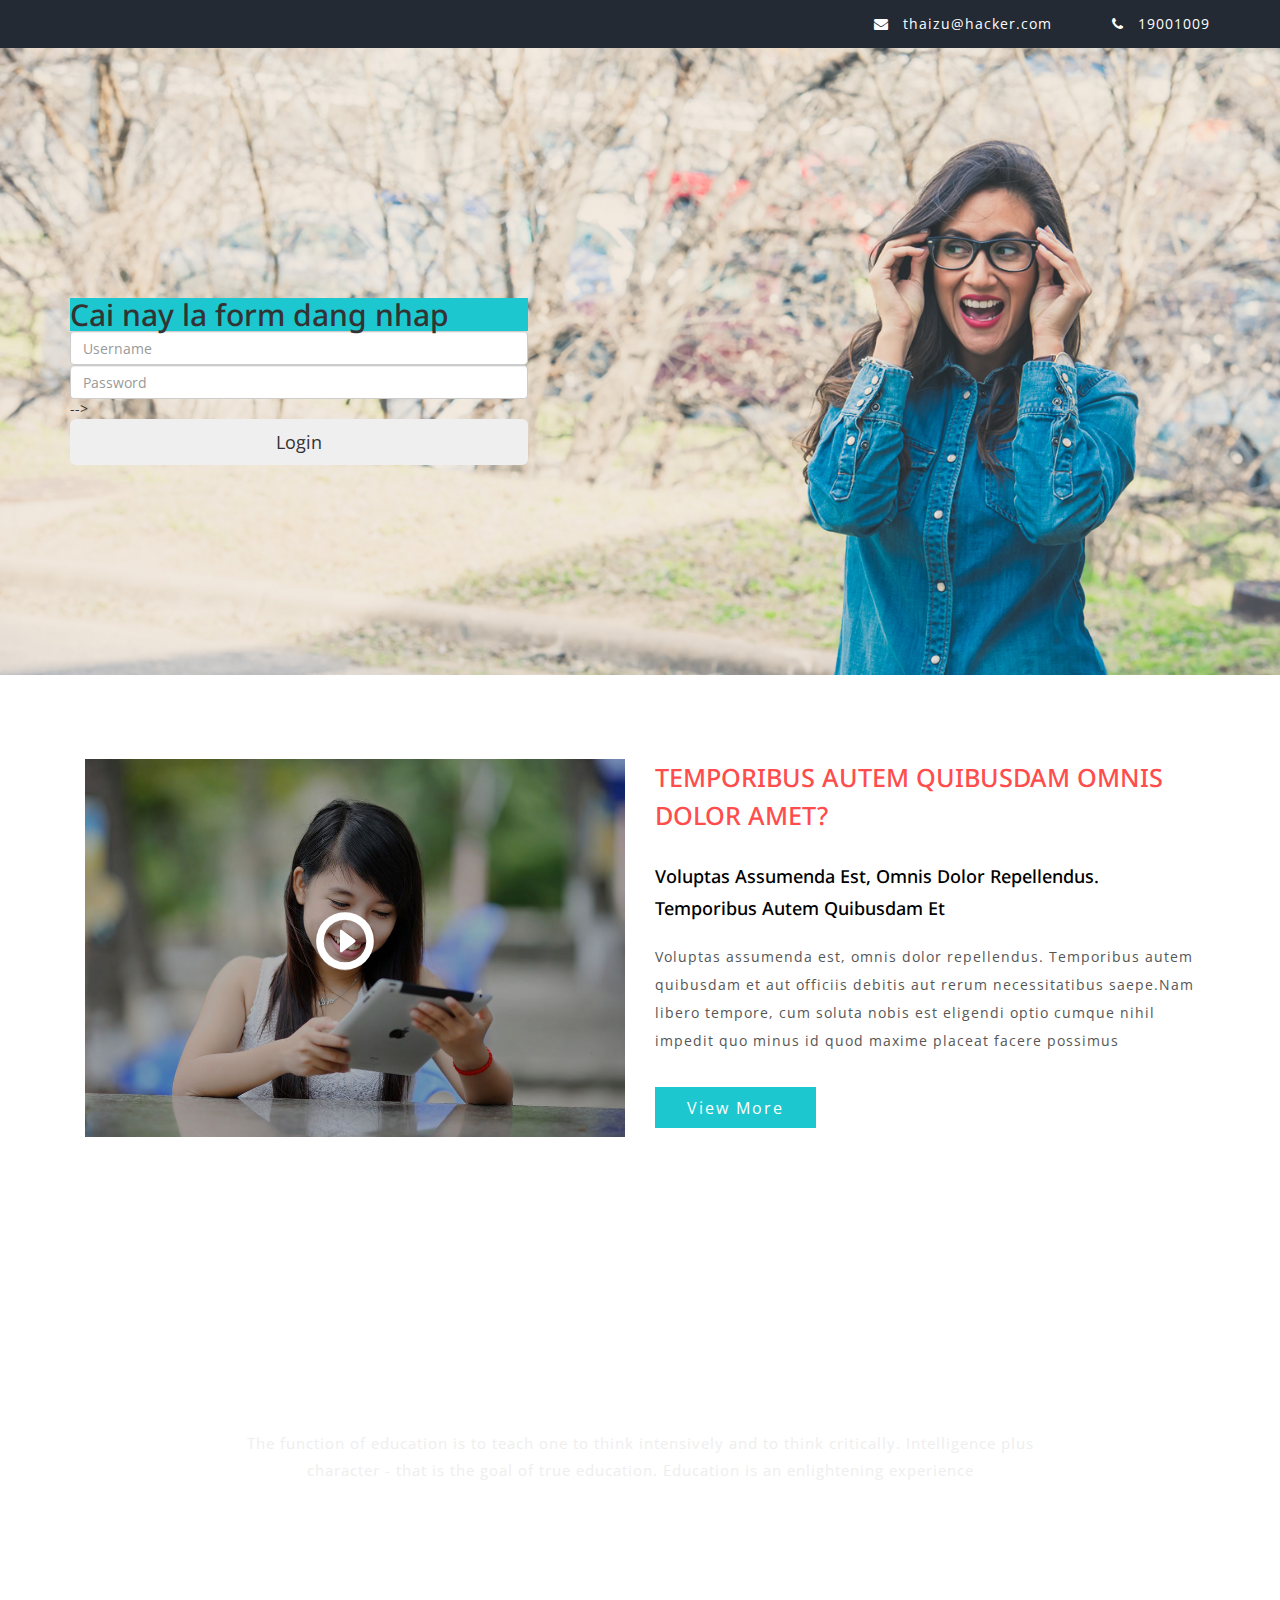
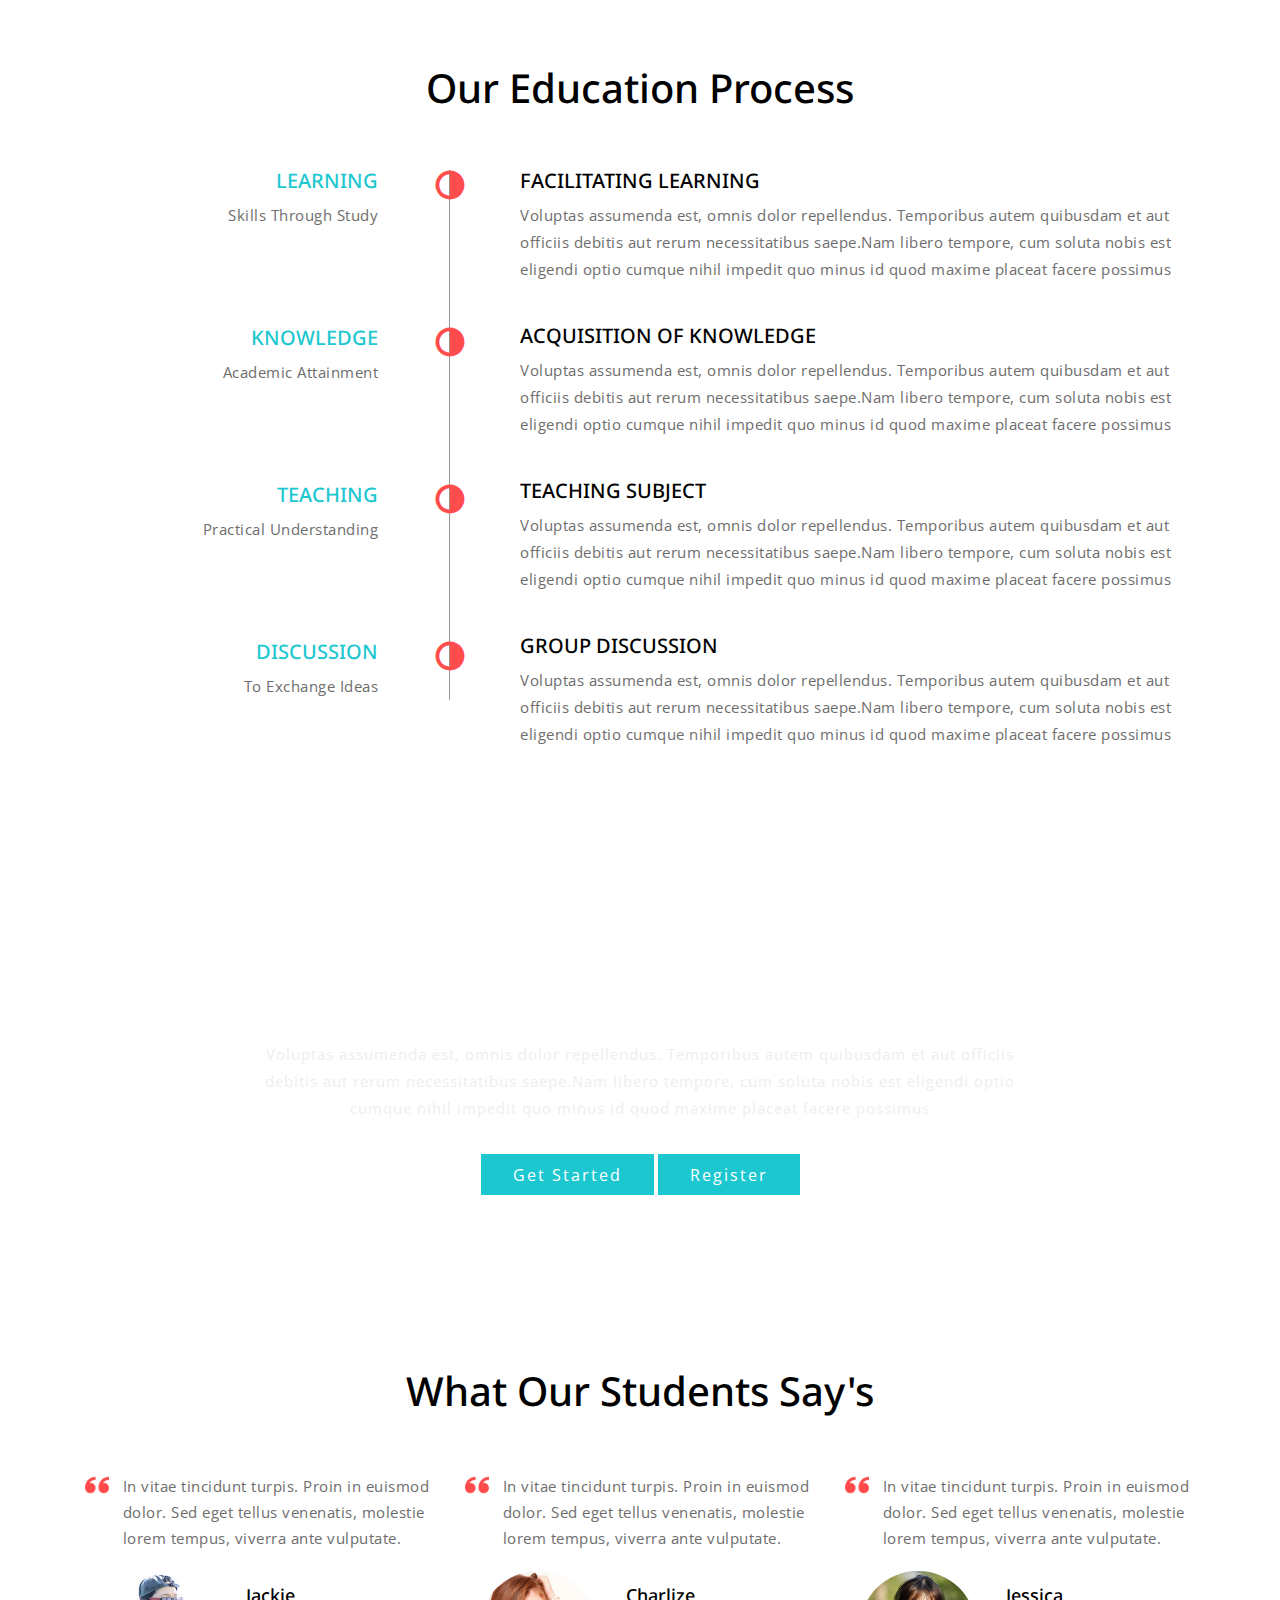
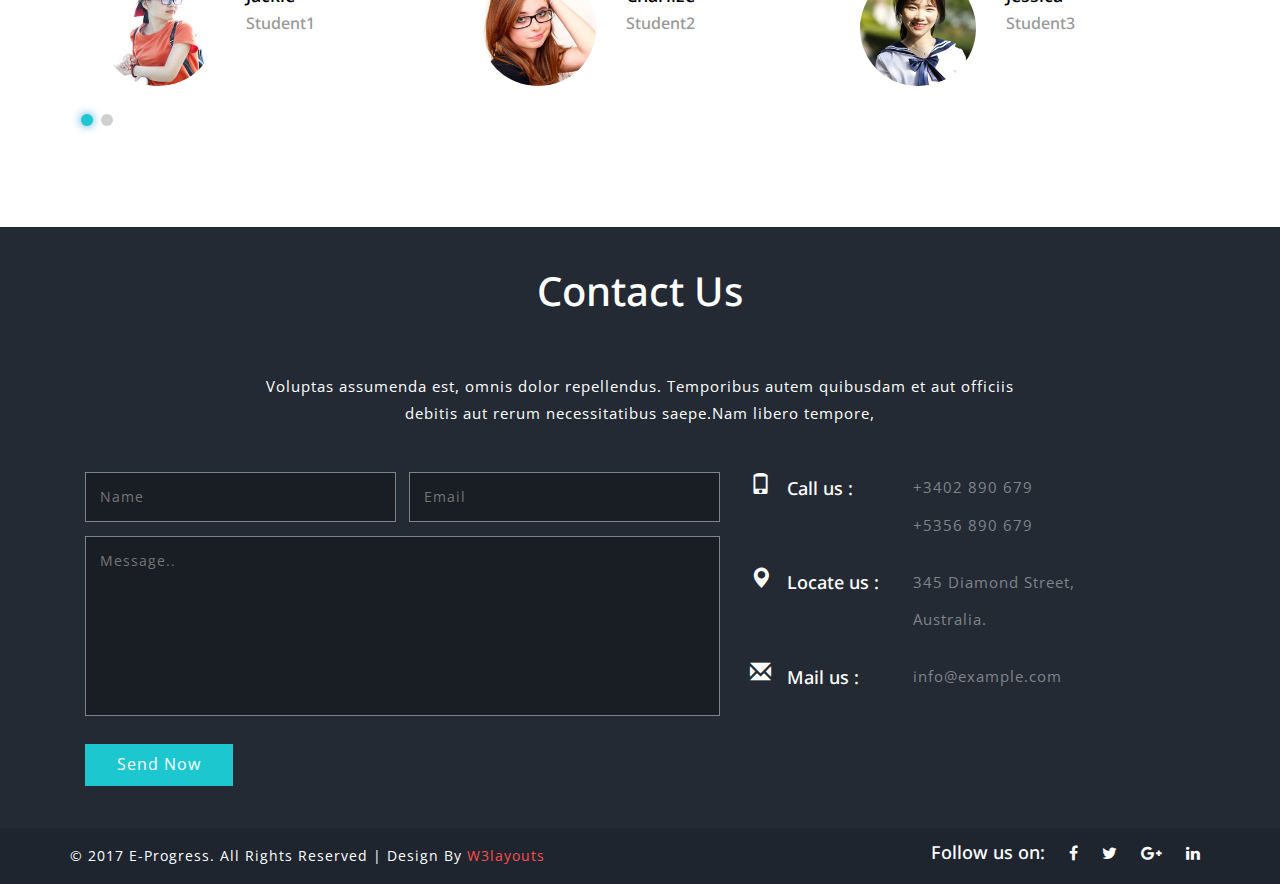
==== index.html @ 26457e93 "update view" ====
<!--
	Author: W3layouts
	Author URL: http://w3layouts.com
	License: Creative Commons Attribution 3.0 Unported
	License URL: http://creativecommons.org/licenses/by/3.0/
-->
<!DOCTYPE html>
<html lang="en">
<!-- Head -->
<head>
<title>E-progress an Education Category Bootstrap Responsive Website Template | Home :: w3layouts</title>
<meta name="viewport" content="width=device-width, initial-scale=1">
<meta charset="utf-8">
<meta name="keywords" content="E-progress a Responsive web template, Bootstrap Web Templates, Flat Web Templates, Android Compatible web template, 
Smartphone Compatible web template, free webdesigns for Nokia, Samsung, LG, SonyEricsson, Motorola web design" />

<!-- default css files -->
	<link rel="stylesheet" href="css/bootstrap.css" type="text/css" media="all">
	<link rel="stylesheet" href="css/style.css" type="text/css" media="all">
	<link rel="stylesheet" href="css/font-awesome.min.css" />
<!-- default css files -->
	
<!--web font-->
<link href="//fonts.googleapis.com/css?family=Noto+Sans:400,400i,700,700i&amp;subset=cyrillic,cyrillic-ext,devanagari,greek,greek-ext,latin-ext,vietnamese" rel="stylesheet">
<link href="//fonts.googleapis.com/css?family=Open+Sans:300,300i,400,400i,600,600i,700,700i,800,800i&amp;subset=cyrillic,cyrillic-ext,greek,greek-ext,latin-ext,vietnamese" rel="stylesheet">
<!--//web font-->
	
<!-- scrolling script -->
<script type="text/javascript">
	jQuery(document).ready(function($) {
		$(".scroll").click(function(event){		
			event.preventDefault();
			$('html,body').animate({scrollTop:$(this.hash).offset().top},1000);
		});
	});
	function login(){
		let username = document.getElementById("login-username").value;
		let password = document.getElementById("login-password").value;
		let user = {
			"username" : username,
			"password" : password
		}
		$.ajax({
			headers: {
				'Accept': 'application/json',
				'Content-Type': 'application/json'
			},
			data: JSON.stringify(user),
			type : "POST",
			url: "http://localhost:8081/home/login",
			success : function (data){
				console.log(data);
				window.localStorage.setItem("currentUser", JSON.stringify(data));
				if (data.roles[0].authority == "ROLE_MINISTRY"){
					window.location.href = "http://localhost:63343/CaseStudy4-Education-Manager-FE/ministry.html";
				}
				else if (data.roles[0].authority == "ROLE_TEACHER"){
					window.location.href = "http://localhost:63343/CaseStudy4-Education-Manager-FE/teacher.html";
				}
				else if (data.roles[0].authority == "ROLE_ADMIN"){
					window.location.href = "http://localhost:63343/CaseStudy4-Education-Manager-FE/admin.html";
				}
			}
		});
		event.preventDefault();
	}
</script> 
<!-- //scrolling script -->

</head>

<!-- Body -->
<body>

<!-- banner -->
<div class="banner">
	<div class="header-top">
		<div class="container">
			<div class="header-top-right">
				<p><i class="fa fa-envelope" aria-hidden="true"></i><a href="mailto:info@example.com">thaizu@hacker.com</a></p>
				<p><i class="fa fa-phone" aria-hidden="true"></i>19001009</p>
			</div>
		</div>
	</div>
	<div class="container" style="margin-top: 250px">
		<div class="row align-items-center justify-content-center vh-100">
			<div class="col-md-5">
				<h2 style="background-color: #1cc7d0">Cai nay la form dang nhap</h2>
				<form class="login-form" id="login-form" method="post">
					<div id="login-error-box"></div>
					<div class="mb-3">
						<input type="text" class="form-control" id="login-username" name="loginUsername"
							   placeholder="Username">
					</div>
					<div class="mb-3">
						<input type="password" class="form-control password" id="login-password" name="loginPassword"
							   placeholder="Password"></span>-->
					</div>
					<input onclick="login()" type="submit" class="btn btn-custom btn-lg btn-block mt-3" value="Login">
				</form>
			</div>
		</div>
	</div>
</div>
<!-- //banner -->

<!-- welcome -->
<div class="welcome">
	<div class="container">  
		<div class="welcome-grids"> 
			<div class="col-md-6 welcome-w3right">
				<img src="images/welcome.jpg" class="img-responsive" alt="" />
				<div class="wthree-model-video">
					<a class="#" data-toggle="modal" data-target="#myModal1">
						<span class="glyphicon glyphicon-play-circle" aria-hidden="true"></span>
					</a>
				</div>
			</div>
			<div class="col-md-6 welcome-w3left">
				<h3>Temporibus autem quibusdam omnis dolor amet?</h3>
				<h4>Voluptas assumenda est, omnis dolor repellendus. 
					Temporibus autem quibusdam et</h4>
				<p>Voluptas assumenda est, omnis dolor repellendus. 
					Temporibus autem quibusdam et aut officiis debitis aut 
					rerum necessitatibus saepe.Nam libero tempore, cum soluta nobis est eligendi optio cumque 
					nihil impedit quo minus id quod maxime placeat facere possimus</p>
				<div class="readmore-w3">
					<a class="readmore" href="#" data-toggle="modal" data-target="#myModal1">View More</a>
				</div>
			</div>
			<div class="clearfix"></div>
		</div>
	</div>
</div>
<!-- //welcome -->
	
<!-- book1 -->
<div class="book  book1 jarallax">
	<div class="container">
	<h3>Education is the most powerful weapon which you can use to </h3>
	<h3>change the world.</h3>
	<p>The function of education is to teach one to think intensively and to think critically. Intelligence plus character - that is the goal of true education. Education is an enlightening experience</p>

	</div>
</div>
<!-- //book1 -->

<!-- Education -->
<div class="education">
	<h3 class="heading">Our education process</h3>
	<div class="container">  
		<div class="col-md-4 eduleft">
			<div class="left1">
				<h3>Learning</h3>
				<p>Skills Through Study</p>
				<span class="glyphicon glyphicon-adjust" aria-hidden="true"></span>
			</div>
			<div class="left1">
				<h3>knowledge</h3>
				<p>Academic Attainment</p>
				<span class="glyphicon glyphicon-adjust" aria-hidden="true"></span>
			</div>
			<div class="left1">
				<h3>teaching</h3>
				<p>Practical Understanding</p>
				<span class="glyphicon glyphicon-adjust" aria-hidden="true"></span>
			</div>
			<div class="left1">
				<h3>discussion</h3>
				<p>To Exchange Ideas</p>
				<span class="glyphicon glyphicon-adjust" aria-hidden="true"></span>
			</div>
		</div>
		<div class="col-md-8 eduright">
			<div class="right1">
				<h3>facilitating learning</h3>
				<p>Voluptas assumenda est, omnis dolor repellendus. 
					Temporibus autem quibusdam et aut officiis debitis aut 
					rerum necessitatibus saepe.Nam libero tempore, cum soluta nobis est eligendi optio cumque 
					nihil impedit quo minus id quod maxime placeat facere possimus</p>
			</div>
			<div class="right1">
				<h3>acquisition of knowledge</h3>
				<p>Voluptas assumenda est, omnis dolor repellendus. 
					Temporibus autem quibusdam et aut officiis debitis aut 
					rerum necessitatibus saepe.Nam libero tempore, cum soluta nobis est eligendi optio cumque 
					nihil impedit quo minus id quod maxime placeat facere possimus</p>
			</div>
			<div class="right1">
				<h3>teaching Subject</h3>
				<p>Voluptas assumenda est, omnis dolor repellendus. 
					Temporibus autem quibusdam et aut officiis debitis aut 
					rerum necessitatibus saepe.Nam libero tempore, cum soluta nobis est eligendi optio cumque 
					nihil impedit quo minus id quod maxime placeat facere possimus</p>
			</div>
			<div class="right1">
				<h3>Group discussion</h3>
				<p>Voluptas assumenda est, omnis dolor repellendus. 
					Temporibus autem quibusdam et aut officiis debitis aut 
					rerum necessitatibus saepe.Nam libero tempore, cum soluta nobis est eligendi optio cumque 
					nihil impedit quo minus id quod maxime placeat facere possimus</p>
			</div>
		</div>
		<div class="clearfix"></div>
	</div>
</div>
<!-- //Education -->

<!-- book -->
<div class="book jarallax">
	<div class="container">
	<h3>We work hard to prepare every student for the adult life</h3>
	<h3>Better Successful Future</h3>
	<p>Voluptas assumenda est, omnis dolor repellendus. 
		Temporibus autem quibusdam et aut officiis debitis aut 
		rerum necessitatibus saepe.Nam libero tempore, cum soluta nobis est eligendi optio cumque 
		nihil impedit quo minus id quod maxime placeat facere possimus</p>
		<div class="readmore-w3">
			<ul>
				<li><a class="readmore" href="#"  data-toggle="modal" data-target="#myModal2">Get Started</a></li>
				<li><a class="readmore" href="#"  data-toggle="modal" data-target="#myModal3">Register</a></li>
			</ul>
		</div>
	</div>
</div>
<!-- //book -->

<!-- clients-->
	<div class="clients" id="clients">
		<div class="container">
			<h3 class="heading">What our students say's</h3>
			<div class="wmuSlider example1 animated wow slideInUp" data-wow-delay=".5s">
					<div class="wmuSliderWrapper">
						<article style="position: absolute; width: 100%; opacity: 0;"> 
							<div class="banner-wrap">
								<div class="col-md-4 client-grids">
									<p>In vitae tincidunt turpis. Proin in euismod dolor. Sed eget tellus venenatis, molestie lorem tempus, viverra ante vulputate.</p>
									<div class="col-md-5 c-img">
										<img src="images/c1.jpg"  alt="" />								
									</div>
									<div class="col-md-7 c-info">
										<h4>Jackie</h4>
										<h5>student1</h5>
									</div>
									<div class="clearfix"></div>
								</div>
								<div class="col-md-4 client-grids">
									<p>In vitae tincidunt turpis. Proin in euismod dolor. Sed eget tellus venenatis, molestie lorem tempus, viverra ante vulputate.</p>
									<div class="col-md-5 c-img">
										<img src="images/c2.jpg"  alt="" />								
									</div>
									<div class="col-md-7 c-info">
										<h4>Charlize</h4>
										<h5>student2</h5>
									</div>
									<div class="clearfix"></div>
								</div>
								<div class="col-md-4 client-grids">
									<p>In vitae tincidunt turpis. Proin in euismod dolor. Sed eget tellus venenatis, molestie lorem tempus, viverra ante vulputate.</p>
									<div class="col-md-5 c-img">
										<img src="images/c3.jpg"  alt="" />								
									</div>
									<div class="col-md-7 c-info">
										<h4>Jessica</h4>
										<h5>student3</h5>
									</div>
									<div class="clearfix"></div>
								</div>
								<div class="clearfix"></div>
							</div>
						</article>
						<article style="position: absolute; width: 100%; opacity: 0;"> 
							<div class="banner-wrap">
								<div class="col-md-4 client-grids">
									<p>In vitae tincidunt turpis. Proin in euismod dolor. Sed eget tellus venenatis, molestie lorem tempus, viverra ante vulputate.</p>
									<div class="col-md-5 c-img">
										<img src="images/c4.jpg"  alt="" />								
									</div>
									<div class="col-md-7 c-info">
										<h4>Daniel</h4>
										<h5>student4</h5>
									</div>
									<div class="clearfix"></div>
								</div>
								<div class="col-md-4 client-grids">
									<p>In vitae tincidunt turpis. Proin in euismod dolor. Sed eget tellus venenatis, molestie lorem tempus, viverra ante vulputate.</p>
									<div class="col-md-5 c-img">
										<img src="images/c5.jpg"  alt="" />								
									</div>
									<div class="col-md-7 c-info">
										<h4>Johnson</h4>
										<h5>student5</h5>
									</div>
									<div class="clearfix"></div>
								</div>
								<div class="col-md-4 client-grids">
									<p>In vitae tincidunt turpis. Proin in euismod dolor. Sed eget tellus venenatis, molestie lorem tempus, viverra ante vulputate.</p>
									<div class="col-md-5 c-img">
										<img src="images/c6.jpg"  alt="" />								
									</div>
									<div class="col-md-7 c-info">
										<h4>Scarllet</h4>
										<h5>student6</h5>
									</div>
									<div class="clearfix"></div>
								</div>
								<div class="clearfix"></div>
							</div>
						</article>
					</div>
				</div>
		</div>
	</div>
<!--//clients-->

<!-- contact -->
<div class="contact">
	<h3 class="heading">Contact Us</h3>
	<p>Voluptas assumenda est, omnis dolor repellendus. 
		Temporibus autem quibusdam et aut officiis debitis aut 
		rerum necessitatibus saepe.Nam libero tempore, </p>
	<div class="container">
		<div class="contact-grids">
		
			<div class="col-md-7 contact-grid wow fadeInUp animated" data-wow-delay=".5s">
				<form action="#" method="post">		
					<input type="text" placeholder="Name" name="name" required="">
					<input type="email" placeholder="Email" name="email" required="">
					<div class="clearfix"> </div>
					<textarea placeholder="Message.." name="message" required=""></textarea>
					<input type="submit" value="Send Now" >
				</form>
			</div>
			<div class="col-md-5 contact-grid wow fadeInUp animated" data-wow-delay=".5s">
				<div class="call ">
					<div class="col-xs-1 contact-grdl">
						<span class="glyphicon glyphicon-phone" aria-hidden="true"></span>
					</div>
					<div class="col-xs-3 contact-grdr">
						<h3>Call us :</h3>
					</div>
					<div class="col-xs-8 contact-grdr">
						<ul>
							<li>+3402 890 679</li>
							<li>+5356 890 679</li>
						</ul>
					</div>
					<div class="clearfix"> </div>
				</div>
				<div class="call">
					<div class="col-xs-1 contact-grdl">
						<span class="glyphicon glyphicon-map-marker" aria-hidden="true"></span>
					</div>
					<div class="col-xs-3 contact-grdr">
						<h3>Locate us :</h3>
					</div>
					<div class="col-xs-8 contact-grdr">
						<ul>
							<li>345 Diamond Street,</li>
							<li>Australia.</li>
						</ul>
					</div>
					<div class="clearfix"> </div>
				</div>
				<div class="call">
					<div class="col-xs-1 contact-grdl">
						<span class="glyphicon glyphicon-envelope" aria-hidden="true"></span>
					</div>
					<div class="col-xs-3 contact-grdr">
						<h3>Mail us :</h3>
					</div>
					<div class="col-xs-8 contact-grdr">
						<ul>
							<li><a href="mailto:info@example.com">info@example.com</a></li>
						</ul>
					</div>
					<div class="clearfix"> </div>
				</div>
			</div>
			<div class="clearfix"> </div>
		</div>
	</div>
</div>
<!-- //contact -->

<!-- copyright -->
<div class="copyright">
	<div class="container">
		<div class="copyrighttop">
			<ul>
				<li><h4>Follow us on:</h4></li>
				<li><a class="facebook" href="#"><i class="fa fa-facebook" aria-hidden="true"></i></a></li>
				<li><a class="facebook" href="#"><i class="fa fa-twitter" aria-hidden="true"></i></a></li>
				<li><a class="facebook" href="#"><i class="fa fa-google-plus" aria-hidden="true"></i></a></li>
				<li><a class="facebook" href="#"><i class="fa fa-linkedin" aria-hidden="true"></i></a></li>
			</ul>
		</div>
		<div class="copyrightbottom">
			<p>© 2017 E-Progress. All Rights Reserved | Design By <a href="http://w3layouts.com/">W3layouts</a></p>
		</div>
		<div class="clearfix"></div>
	</div>
</div>
<!-- //copyright -->

<!-- model-video -->
	<!-- Modal5 -->
	<div class="modal fade" id="myModal1" tabindex="-1" role="dialog" >
		<div class="modal-dialog">
			<!-- Modal content-->
			<div class="modal-content">
				<div class="modal-header">
					<button type="button" class="close" data-dismiss="modal">&times;</button> 
					<iframe src="https://player.vimeo.com/video/77456946?title=0&byline=0&portrait=0"></iframe>
				</div>
			</div>
		</div>
	</div>
	<!-- //Modal5 -->
<!-- //model-video -->
		
<!-- popup for sign in form -->
<div class="modal video-modal fade" id="myModal2" tabindex="-1" role="dialog" aria-labelledby="myModal1">
	<div class="modal-dialog" role="document">
		<div class="modal-content">
			<div id="small-dialog1" class="mfp-hide book-form">
			<button type="button" class="close" data-dismiss="modal" aria-label="Close"><span aria-hidden="true">&times;</span></button>
				<h3>Sign In </h3>
					<form action="#" method="post">
						<input type="text" name="Email" class="email" placeholder="Email" required=""/>
						<input type="password" name="Password" class="password" placeholder="Password" required=""/>	
						<ul>
						<li>
							<input type="checkbox" id="brand1" value="">
							<label for="brand1"><span></span>Remember me</label>
						</li>
						</ul>
						<a href="#">Forgot Password?</a><br>
						<div class="clearfix"></div>
							<input type="submit" value="Get Started">
					</form>
			</div>
		</div>
	</div>
</div>
<!-- //popup for sign in form -->

<!-- popup for sign up form -->
<div class="modal video-modal fade" id="myModal3" tabindex="-1" role="dialog" aria-labelledby="myModal2">
	<div class="modal-dialog" role="document">
		<div class="modal-content">
			<div id="small-dialog2" class="mfp-hide book-form">
			<button type="button" class="close" data-dismiss="modal" aria-label="Close"><span aria-hidden="true">&times;</span></button>
				<h3>Sign Up</h3>
					<form action="#" method="post">
						<input type="text" name="Name" placeholder="Your Name" required=""/>
						<input type="text" name="Email" class="email" placeholder="Email" required=""/>
						<input type="password" name="Password" class="password" placeholder="Password" required=""/>	
						<input type="password" name="Password" class="password" placeholder="Confirm Password" required=""/>
						<input type="submit" value="Register Now">
					</form>
			</div>
		</div>
	</div>
</div>
<!-- //popup for sign up form -->

<!-- Default-JavaScript-File -->
	<script type="text/javascript" src="js/jquery-2.1.4.min.js"></script>
	<script type="text/javascript" src="js/bootstrap.js"></script>
<!-- //Default-JavaScript-File -->
	
<!-- clients js file-->
	<script src="js/jquery.wmuSlider.js"></script> 
		<script>
			$('.example1').wmuSlider();         
		</script> 
<!-- //clients js file -->

<!-- Jarallax -->
<script src="js/jarallax.js"></script>
	<script type="text/javascript">
		/* init Jarallax */
		$('.jarallax').jarallax({
			speed: 0.5,
			imgWidth: 1366,
			imgHeight: 768
		})
	</script>
<!-- //Jarallax -->

<!-- smooth scrolling -->
	<script src="js/SmoothScroll.min.js"></script>
	<script type="text/javascript" src="js/move-top.js"></script>
	<script type="text/javascript" src="js/easing.js"></script>
	<!-- here stars scrolling icon -->
	<script type="text/javascript">
		$(document).ready(function() {
			/*
				var defaults = {
				containerID: 'toTop', // fading element id
				containerHoverID: 'toTopHover', // fading element hover id
				scrollSpeed: 1200,
				easingType: 'linear' 
				};
			*/
								
			$().UItoTop({ easingType: 'easeOutQuart' });
								
			});
	</script>
	<!-- //here ends scrolling icon -->
<!-- smooth scrolling -->

</body>
<!-- //Body -->
</html>
---- css/style.css ----
/*--
	Author: W3Layouts
	Author URL: http://w3layouts.com
	License: Creative Commons Attribution 3.0 Unported
	License URL: http://creativecommons.org/licenses/by/3.0/
--*/
/*-- Reset-Code --*/

body {
	padding: 0;
	margin: 0;
	background: #FFF;
	font-family: 'Open Sans', sans-serif;
}
body a {
	transition: 0.5s all;
	-webkit-transition: 0.5s all;
	-moz-transition: 0.5s all;
	-o-transition: 0.5s all;
	-ms-transition: 0.5s all;
	text-decoration: none;
}
body a:hover {
	text-decoration: none;
}
body a:focus, a:hover {
	text-decoration: none;
}
input[type="button"], input[type="submit"] {
	transition: 0.5s all;
	-webkit-transition: 0.5s all;
	-moz-transition: 0.5s all;
	-o-transition: 0.5s all;
	-ms-transition: 0.5s all;
}
h1, h2, h3, h4, h5, h6 {
	margin: 0;
	padding: 0;
	font-family: 'Noto Sans', sans-serif;
}
p {
	margin: 0;
}
ul {
	margin: 0;
	padding: 0;
}
label {
	margin: 0;
}
img {
    vertical-align: middle;
    width: 100%;
}
a:focus, a:hover {
	text-decoration: none;
	outline: none;
}
/*-- //Reset-Code --*/
.header-top {
    padding: 1em 0;
    background: #232a34;
}
.header-top-left p,.header-top-right p{
    color: #FFFFFF;
    font-size: 1em;
    display: inline-block;
    padding-left: 4em;
	letter-spacing:1px;
}
.header-top-right{
	float: right;
}
/*-- banner --*/
.head {
    padding: 0.5em 0em;
    background: #ffffff;
    border-bottom: solid 1px #cbcbcb;
}
/*--header--*/
.logo h1 a{
	text-decoration: none;
    color: #ff4c4c;
    text-transform: uppercase;
    letter-spacing: 1px;
    font-size: 1em;
}
.header-top-right a {
    color: #fff;
}
.logo h1 a span{
	font-size: .3em;
    text-transform: uppercase;
    font-weight: 600;
    margin: .5em 0 0 0;
	color:#000000;
}
.navbar-brand {
   height: auto; 
    padding: 0; 
    font-size: 18px; 
    line-height: 20px;
}
.navbar-nav {
    float: right;
    margin-top: .7em;
}
.navbar-default {
    border: none;
    background: none;
    min-height: auto;
    margin-bottom: 0;
}
.header-top-right i.fa {
    margin-right: 1em;
}
div#bs-example-navbar-collapse-1 {
    padding: 0;
}
ul.nav.navbar-nav li a {
    font-size: 1em;
    color: #000000;
    margin: 0 15px;
    padding: 0px 0;
    font-weight: 600;
    text-transform: uppercase;
    letter-spacing: 1px;
}
ul.nav.navbar-nav li a:hover{
	color:#F44336;
}
.nav > li > a:hover, .nav > li > a:focus {
    text-decoration: none;
    background:none !important;
}
.navbar-default .navbar-nav > li > a:hover, .navbar-default .navbar-nav > li > a:focus {
    color: #fff;
}
ul.nav.navbar-nav li.active a {
    color: #ff4c4c;
    background: none;
}
.navbar-default .navbar-nav > .active > a, .navbar-default .navbar-nav > .active > a:hover, .navbar-default .navbar-nav > .active > a:focus {
    color: #fff;
    background:none;
}
.dropdown-menu {
    position: absolute;
    top: 115%;
    left: 0;
    z-index: 1000;
    display: none;
    float: left;
    min-width: 105px;
    padding: 5px 0;
    margin: 2px 0 0;
    font-size: 14px;
    text-align: left;
    list-style: none;
    background-color: #ff4c4c;
    -webkit-background-clip: padding-box;
    background-clip: padding-box;
    border: 1px solid #ccc;
    border: 1px solid rgba(0, 0, 0, .15);
    border-radius: 0!important;
    -webkit-box-shadow: 0 6px 12px rgba(0, 0, 0, .175);
    box-shadow: 0 6px 12px rgba(0, 0, 0, .175);
}
ul.dropdown-menu li {
    padding: 5px 0;
}
ul.dropdown-menu li:nth-child(2){
	border-bottom:none;
}
ul.dropdown-menu li a {
    color: #000!important;
}
ul.dropdown-menu li a:hover {
	color: #FFFFFF !important;
	background:none;
}
.nav .open > a, .nav .open > a:hover, .nav .open > a:focus {
    background: none!important;
}
/*--//header--*/
/* banner */
.banner {
    background: url(../images/banner2.jpg) no-repeat 0px 0px;
    background-size: cover;
    min-height: 785px;
}
.banner1 {
    background: url(../images/banner2.jpg) no-repeat 0px 0px;
    background-size: cover;
    min-height: 300px;
}

.top {
    background: #0079c1;
    color: #fff;
    padding: 2em 2em;
    text-align: center;
}
.bannergrid1 {
    padding: 2em;
    border-bottom: 1px solid #fff;
    background: #1cc7d0;
}
.clr {
    background: #ff4f81;
}
.clr1 {
    background: #ffc168;
}
.clr2 {
    background: #2dde98;
}
.clr3 {
    background: #8e43e7;
}
.clr4 {
    background: #ff9900;
}
.clr5 {
    background: #146eb4;
}
.bannergrid1:nth-child(1), .bannergrid1:nth-child(4), .bannergrid1:nth-child(7) {
    border-right: 1px solid #fff;
}
.top h2 {
    text-transform: uppercase;
    font-size: 30px;
    color: #fff;
}
.top h5 {
    text-transform: uppercase;
    letter-spacing: 2px;
    margin-bottom: .6em;
    font-size: 15px;
}
.bannerinfo {
    padding-top: 7em;
}
.bannergrid1 i.fa {
    color: #fff;
    float: left;
    font-size: 38px;
    margin-right: 6px;
}
.bannergrid1 h4 {
    color: #fff;
    text-transform: uppercase;
    font-size: 18px;
    letter-spacing: 1px;
    float: left;
    margin-top: .5em;
}
.bannergrid1 p {
    color: #eee;
    font-size: 15px;
    margin-top: 1em;
    letter-spacing: .5px;
    text-transform: capitalize;
    line-height: 28px;
}
/* //banner */

/*-- welcome --*/ 
.typography,.about,.welcome,.services,.education,.clients,.codes,.contact{
	padding:6em 0;
}
h3.agileits-title {
    font-size: 3em;
    color: #000;
    text-align: center;
    margin-bottom: 1em;
}
.welcome h3 {
    font-size: 1.8em;
    color: #ff4c4c;
    text-transform: uppercase;
    margin-bottom: 1em;
    line-height: 1.5em;
} 
.welcome h4 {
    font-size: 18px;
    text-transform: capitalize;
    line-height: 1.8em;
    color: #000;
    margin-bottom: 1em;
}
.welcome p {
    font-size: 1em;
    color: #565656;
    line-height: 2em;
    letter-spacing: 1px;
}
.readmore-w3 a {
    color: #FFFFFF;
    font-size: 16px;
    padding: .6em 2em;
    background: #1cc7d0;
    text-decoration: none;
    text-align: center;
    letter-spacing: 2px;
}
.readmore-w3 a:hover {
    background: #ff4c4c;
}
.readmore-w3 {
    margin-top: 3em;
}

/*-- bootstrap-modal-pop-up --*/
.modal-header {
    font-size: 2em;
    color: #fff;
    text-align: center;
    text-transform: uppercase;
    border: 1px solid #fff;
}
.close {
    opacity: 1;
}
.modal-body p {
    color: #999;
    text-align: left;
	padding:2em 2em 1em;
	margin: 0 !important;
	line-height:2em;
}
.modal-body p i {
    display: block;
    margin: 1em 0;
    color: #212121;
}
.modal-body {
    padding:0;
}
.modal-body img {
    padding: 2em 2em 0 2em;
}
.modal-content {
    border-radius: 0;
}
button.close {
    font-size: 1.5em;
    color:#000;
	outline: none;
}
span.glyphicon.glyphicon-play-circle {
    color: #fff;
    font-size: 60px;
    margin: 0 0 7px 0;
    cursor: pointer;
}
.welcome-w3right {
    position: relative;
}
.wthree-model-video {
    position: absolute;
    bottom: 42%;
    left: 43%;
}
.modal-header iframe {
    width: 100%;
    height: 400px;
}
/*-- //bootstrap-modal-pop-up --*/
/*-- //welcome --*/ 

/* edu */
.right1 h3,.left1 h3 {
    color: #000;
    text-transform: uppercase;
    margin-bottom: .5em;
    font-size: 20px;
}
.right1 p,.left1 p  {
    font-size: 15px;
    line-height: 27px;
    letter-spacing: .5px;
    color: #6d6d6d;
}
.right1 {
    margin-bottom: 3em;
}
.left1 {
    margin-bottom: 7em;
    text-align: right;
    padding-right: 4em;
	position:relative;
}
.left1 span.glyphicon.glyphicon-adjust {
    position: absolute;
    right: -9%;
    top: 0%;
    font-size: 30px;
    color: #ff4c4c;
}
.left1:nth-child(4) {
    margin-bottom: 0em;
}
.right1:nth-child(4) {
    margin-bottom: 0em;
}
.eduright {
    padding-left: 5em;
}
.eduleft {
    border-right: 1px solid #969696;
}
.left1 h3 {
    color: #1cc7d0;
}
/* //edu */

/*-- clients --*/
.clients p {
    margin-bottom: 20px;
    color: #6d6d6d;
    letter-spacing: .5px;
    line-height: 26px;
    font-size: 15px;
    padding-left: 2.5em;
}
.clients  p {
    background: url(../images/quotes.png) no-repeat 0px 0px;
    background-size: 24px;
}
.clients img{
	border-radius:50%;
}
.clients h4{
	text-align:left;
	font-size:18px;
	color:#000;
	margin:15px 0 10px 0;
}
.clients h5{
	text-align:left;
	font-size:16px;
	color:#999;
    text-transform: capitalize;
}
.wmuSlider {
	position: relative;
	overflow: hidden;
}
/* Default Skin */
.wmuSliderPagination {
	z-index: 2;
    position: absolute;
    left: 1%;
    bottom: 6%;
}
ul.wmuSliderPagination {
	padding:0;
}
.wmuSliderPagination li {
	float: left;
	margin: 0 8px 0 0;
	list-style-type: none;
}
.wmuSliderPagination a {
	display: block;
    text-indent: -9999px;
    width: 12px;
    height: 12px;
    background: #CFCFCF;
	border-radius:50%;
}
.wmuSliderPagination a.wmuActive {
	background: #1cc7d0;
    box-shadow: 0px 0px 10px #3D99DC;
	-webkit-box-shadow: 0px 0px 10px #3D99DC;
	-moz-box-shadow: 0px 0px 10px #3D99DC;
	-o-box-shadow: 0px 0px 10px #3D99DC;
	-ms-box-shadow: 0px 0px 10px #3D99DC;
}
/* Default Skin */
.wmuGallery .wmuGalleryImage {
	margin-bottom: 10px;
}
.banner-wrap {
    padding: 0 0 4em;
}
/*-- //wmuslider --*/
/*--// clients--*/

/* pop up for sign in and sign up form */
#small-dialog1 h3{
    color: #ff4c4c;
    font-size: 30px;
    margin-bottom: 30px;
    text-align: center;
    text-transform: uppercase;
}
#small-dialog1 input[type="text"], #small-dialog1 input[type="password"], #small-dialog1 input[type="text"], #small-dialog1 input[type="password"] {
    padding: 12px 16px;
    font-size: 14px;
    border: 2px solid #808080;
    background: transparent;
    outline: none;
    width: 100%;
    margin-bottom: 20px;
    border-radius: 25px;
}
div#small-dialog1,div#small-dialog2 {
    padding: 50px;
}
form ul {
    float: left;
    list-style-type: none;
}
form a {
    color: #000;
    float: right;
    font-size: 13px;
}
#small-dialog1 input[type="submit"], #small-dialog1 input[type="submit"] {
    background: #1cc7d0;
    border: none;
    padding: 9px 10px;
    color: #fff;
    font-size: 15px;
    outline: none;
    margin: 0 auto;
    margin-top: 20px;
    width: 35%;
    border-radius: 25px;
    letter-spacing: 2px;
    display: block;
}
.modal-content{
    border-radius: 0px;
}
.modal-dialog {
    margin: 30px auto;
}
ul li input[type="checkbox"]+label {
    position: relative;
    padding-left: 37px;
    border: #F0F8FF;
    color: #000;
    display: inline-block;
    font-size: 13px;
}
ul li input[type="checkbox"]+label span:first-child {
    width: 17px;
    height: 15px;
    display: inline-block;
    border: 1px solid #000;
    position: absolute;
    top: 1px;
    left: 14px;
    bottom: 4px;
}
input[type="radio"], input[type="checkbox"] {
    display: none;
}
ul li input[type="checkbox"]:checked+label span:first-child:before {
    content: "";
    background: url(../images/tick.png)no-repeat;
    position: absolute;
    left: 2px;
    top: 2px;
    font-size: 10px;
    width: 10px;
    height: 10px;
}
#small-dialog2 h3 {
    color: #ff4c4c;
    font-size: 30px;
    margin-bottom: 30px;
    text-align: center;
    text-transform: uppercase;
}
#small-dialog input[type="text"], #small-dialog input[type="password"], #small-dialog2 input[type="text"], #small-dialog2 input[type="password"] {
    padding: 12px 16px;
    font-size: 14px;
    border: 2px solid #808080;
    background: transparent;
    outline: none;
    width: 100%;
    margin-bottom: 20px;
    border-radius: 25px;
}
#small-dialog input[type="submit"], #small-dialog2 input[type="submit"] {
    background: #1cc7d0;
    border: none;
    padding: 9px 10px;
    color: #fff;
    font-size: 15px;
    outline: none;
    margin: 0 auto;
    margin-top: 20px;
    width: 45%;
    border-radius: 25px;
    letter-spacing: 2px;
    display: block;
}
/* //pop up for sign in and sign up form */

/*-- contact --*/
.map iframe{
	width:100%;
	min-height:400px;
    border: none;
}
.contact-grdl{
	padding:0 !important;
}
.contact-grdl span{
	color:#fff;
	font-size: 1.7em;
}
.contact-grdr ul li{
	list-style-type:none;
	color:#808489;
	font-size:1.1em;
	margin:0 0 1em;
    letter-spacing: 1px;
}
.contact-grdr ul li a{
	color:#808489;
	text-decoration:none;
	display:block;
}
.col-xs-3.contact-grdr {
    padding: 0;
    color: #fff;
}
.contact-grdr h3 {
    font-size: 19px;
    padding-top: .4em;
}
.col-xs-8.contact-grdr {
    padding-top: .4em;
}
.contact-grdr ul li a:hover{
	color:#464646;
}
.contact-grid input[type="text"], .contact-grid input[type="email"], .contact-grid textarea {
    outline: none;
    border: 1px solid #808489;
    width: 49%;
    float: left;
    background: #191e25;
    color: #eee;
	letter-spacing:1px;
    font-size: 1em;
    padding: 1em;
    margin: 0 0 1em;
}
 .contact-grid input[type="email"]{
	float:right;
 }
.contact-grid input[type="text"]:hover,.contact-grid input[type="email"]:hover,.contact-grid textarea:hover,.newsletter:hover{
    border: 1px solid #0dc5dd;	
	transition:.5s all;
	-webkit-transition:.5s all;
	-moz-transition:.5s all;
	-o-transition:.5s all;
	-ms-transition:.5s all;
}
.contact-grid textarea{
	min-height:180px;
    width: 100%;
	resize:none;
	margin:0 0 2em;
}
.contact-grid input[type="submit"] {
    outline: none;
    border: none;
    background: #1cc7d0;
    color: #fff;
    font-size: 16px;
    padding: .6em 2em;
    letter-spacing: 1px;
    text-transform: capitalize;
    display: inherit;
    transition: .5s all;
    -webkit-transition: .5s all;
    -moz-transition: .5s all;
    -o-transition: .5s all;
    -ms-transition: .5s all;
}
.contact-grid input[type="submit"]:hover{
    background: #ff4c4c;
	transition: .5s all;
    -webkit-transition: .5s all;
    -moz-transition: .5s all;
    -o-transition: .5s all;
    -ms-transition: .5s all;
}
.call:nth-child(2) {
    margin: 1em 0;
}
h3.heading {
    text-align: center;
    color: #000;
    font-size: 40px;
    margin-bottom: 1.5em;
    text-transform: capitalize;
}
.contact {
    background: #232a34;
	padding:3em 0;
}
.contact h3.heading {
    color: #fff;
}
/*-- //contact --*/

/* book */
.book {
    background: url(../images/book3.jpg) no-repeat 0px 0px;
    background-size: cover;
    padding: 7em 0;
}
.book1 {
    background: url(../images/book1.jpg) no-repeat 0px 0px;
    background-size: cover;
    padding: 7em 0;
}
.book h3 {
    color: #fff;
    text-align: center;
    font-size: 30px;
    text-transform: capitalize;
    margin-bottom: .5em;
}
.book p {
    color: #eee;
    font-size: 15px;
    letter-spacing: 1px;
    text-align: center;
    width: 70%;
    margin: 2em auto 0;
    line-height: 1.8em;
}
.book ul {
    text-align: center;
}
.book li {
    list-style-type: none;
    display: inline-block;
}
/* //book */

/* jarallax */
.jarallax {
    position: relative;
    background-size: cover;
    background-repeat: no-repeat;
    background-position: 50% 50%;
}
/* //jarallax */

/* copyright */
.copyright ul li {
    display: inline-block;
    padding: 0 10px;
}
a.facebook {
    color: #fff;
    font-size: 16px;
}
a.facebook:hover {
    color: #ff4c4c;
}
.copyrighttop {
    float: right;
}
.copyrightbottom {
    float: left;
}
.copyright {
    background: #1e252f;
    color: #fff;
    padding: 1em;
}
.copyrightbottom p {
    color: #fff;
    letter-spacing: 1px;
    font-size: 14px;
    line-height: 28px;
}
.copyrightbottom a {
    color: #ff4c4c;
    text-decoration: none;
}
.copyrightbottom a:hover {
    color: #fff;
}
.contact p {
    text-align: center;
    color: #fff;
    font-size: 15px;
    letter-spacing: 1px;
    line-height: 1.8em;
    width: 50%;
    margin: 0 auto 5em;
}
/* copyright */

/*-- to-top --*/
#toTop {
	display: none;
	text-decoration: none;
	position: fixed;
	bottom: 24px;
	right: 1%;
	overflow: hidden;
	z-index: 999; 
    width: 64px;
    height: 64px;
	border: none;
	text-indent: 100%;
	background: url("../images/arrow.png") no-repeat 0px 0px;
}
#toTopHover {
    width: 64px;
    height: 64px;
	display: block;
	overflow: hidden;
	float: right;
	opacity: 0;
	-moz-opacity: 0;
	filter: alpha(opacity=0);
}
/*-- //to-top --*/

/* contact page */
.map h2 {
    text-align: center;
    font-size: 40px;
    margin-bottom: 1em;
    color: #000;
    text-transform: capitalize;
}
.map {
    padding: 5em 0 0;
}
.callleft h5 {
    color: #5f5f5f;
    font-size: 20px;
    text-transform: capitalize;
    margin-bottom: .5em;
}
.callleft  h3 {
    color: #000;
    text-transform: uppercase;
    font-size: 30px;
}
.number {
	padding:4em 0;
}
.callright input[type="tel"] {
    width: 73%;
    padding: .6em;
    font-size: 1em;
    border: none;
    border-bottom: 1px solid #6b6b6b;
    text-transform: capitalize;
    outline: none;
    letter-spacing: 1px;
}
.callright input[type="submit"] {
    background: #1cc7d0;
    color: #fff;
    border: none;
    font-size: 1em;
    letter-spacing: 1px;
    padding: .6em 1em;
    text-transform: uppercase;
}
.callright input[type="submit"]:hover {
    background: #ff4c4c;
}
.callright {
    margin-top: 1.5em;
}
/* //contact page */

/* about page */
.banner1 h2 {
    padding: 2em 0 0em 5.5em;
    font-size: 45px;
    text-transform: uppercase;
    font-weight: 600;
    color: #000;
}
.team-social {
    -webkit-transition: all 0.5s;
    -moz-transition: all 0.5s;
    transition: all 0.5s;
    -o-transition: all 0.5s;
    -ms-transition: all 0.5s;
    margin-bottom: 1em;
}
.team-social a i {
    color: #000;
    font-size: 16px;
    padding: 10px;
    width: 35px;
    height: 35px;
    line-height: 15px;
    text-align: center;
    border-radius: 50%;
	-webkit-border-radius:50%;
	-o-border-radius:50%;
	-moz-border-radius:50%;
	-ms-border-radius:50%;
}

.team i.fa.fa-facebook {
    color: #3b5998;
    border: 1px solid #3b5998;
}

.team i.fa.fa-facebook:hover {
    color: #fff;
    background: #3b5998;
    border: 1px solid #3b5998;
    -webkit-transition: all 1s;
    -moz-transition: all 1s;
    transition: 1s all;
    -o-transition: all 1s;
    -ms-transition: all 1s;
}
.team i.fa.fa-twitter {
    color: #1da1f2;
    border: 1px solid #1da1f2;
}
.team i.fa.fa-twitter:hover {
    color: #fff;
    background: #1da1f2;
    border: 1px solid #1da1f2;
    -webkit-transition: all 1s;
    -moz-transition: all 1s;
    transition: 1s all;
    -o-transition: all 1s;
    -ms-transition: all 1s;
}
.team i.fa.fa-linkedin {
    color: #e68523;
    border: 1px solid #e68523;
}
.team i.fa.fa-linkedin:hover {
    color: #fff;
    background: #e68523;
    border: 1px solid #e68523;
    -webkit-transition: all 1s;
    -moz-transition: all 1s;
    transition: 1s all;
    -o-transition: all 1s;
    -ms-transition: all 1s;
}
.team i.fa.fa-pinterest-p {
    color: #bd081c;
    border: 1px solid #bd081c;
}
.team i.fa.fa-pinterest-p:hover {
    color: #fff;
    background: #bd081c;
    border: 1px solid #bd081c;
    -webkit-transition: all 1s;
    -moz-transition: all 1s;
    transition: 1s all;
    -o-transition: all 1s;
    -ms-transition: all 1s;
}
.teamgrids p {
    color: #4a4a4a;
    font-size: 15px;
    margin: .8em 0;
    letter-spacing: 1px;
}
.teamgrid1 i.fa {
    color: #ff4c4c;
    font-size: 1.2em;
    padding-right: .5em;
}
.teamgrid1 h3 {
    color: #000;
    text-transform: uppercase;
    margin: 1em 0;
    font-size: 21px;
}
.team{
	padding:5em 0;
}
.teaminfo {
    border: 1px solid #e8e8e8;
    padding: 1em 2em;
    border-top: transparent;
	-webkit-box-shadow: 0px 2px 14px -5px rgba(0,0,0,0.75);
	-moz-box-shadow: 0px 2px 14px -5px rgba(0,0,0,0.75);
	box-shadow: 0px 2px 14px -5px rgba(0,0,0,0.75);
}

.servicegrid1 {
    text-align: center;
}
.servicegrid1 h3 {
    font-size: 22px;
    text-transform: uppercase;
    color: #fff;
    margin-top: .2em;
}
.servicegrid1  i.fa {
    color: #ff4c4c;
    font-size: 70px;
    margin: .5em 0;
}
.servicegrid1  p {
    font-size: 14px;
    color: #e6e6e6;
    line-height: 1.8em;
    letter-spacing: .5px;
    text-transform: capitalize;
}
.servicegrid1 i.fa.fa-graduation-cap {
    color: #0099e5;
}
.servicegrid1 i.fa.fa-book {
    color: #ff4f81;
}
.servicegrid1 i.fa.fa-bus {
    color: #1cc7d0;
}
.aboutleft h3 {
    text-transform: uppercase;
    font-size: 30px;
    font-weight: 600;
    color: #000;
    margin-bottom: 1em;
}
.aboutleft p {
    font-size: 15px;
    line-height: 28px;
    color: #3e3e3e;
    margin-bottom: 1em;
}
.aboutleft  p.para1 {
    margin-bottom: 2em;
}
.aboutleft i.fa.fa-check {
    color: #ff4c4c;
    padding-right: 1em;
    font-size: 1.2em;
}
.services {
    background: url(../images/book3.jpg) no-repeat 0px 0px;
    background-size: cover;
}
/* //about page */

/*-- gallery --*/
.agile_gallery_grids{
	margin:2em 0 0;
}
.demo > li {float:left;list-style-type: none;margin: 2px;}
.demo > li img { width:281px; cursor:pointer;}
/*jquery.picEyes*/

.picshade {
  position: fixed;
  left: 0;
  top: 0;
  width: 100%;
    height: 100%!important;
  background-color: #000;
  opacity: 0.91;
  filter: alpha(opacity=91);
  z-index: 99;
  display: none;
}

.pictures_eyes_close {
  position: fixed;
  top: 30px;
  right: 30px;
  display: inline-block;
  width:30px;
  height:30px;
  background: url(../images/close.png) no-repeat;
  z-index: 100;
  display: none;
}

.pictures_eyes {
  position: fixed;
  width: 100%;
  left: 0;
  top: 0;
  z-index: 199;
  display: none;
}

.pictures_eyes_in {
  position: relative;
  text-align: center;
}

.pictures_eyes_in img { max-height: 500px; max-width: 700px; }

.pictures_eyes_in .prev, .pictures_eyes_in .next {
  position: absolute;
  top: 50%;
  width: 51px;
  height: 51px;
  cursor: pointer;
}

.pictures_eyes_in .prev {
  left: 35px;
  background: url(../images/left1.png) no-repeat;
}

.pictures_eyes_in .next {
  right: 35px;
  background: url(../images/right1.png) no-repeat;
}

.pictures_eyes_indicators {
  position: fixed;
  left: 0;
  bottom: 15px;
  width: 100%;
  text-align: center;
  z-index: 299;
}

.pictures_eyes_indicators a {
  display: inline-block;
  width: 50px;
  height: 50px;
  margin: 6px 3px 0 3px;
  border: 1px solid #ddd;
  border-radius: 10px;
  box-shadow: 0 0 2px #000;
  filter: alpha(opacity=50);
  opacity: 0.5;
  overflow: hidden;
}

.pictures_eyes_indicators img { height: 50px; }

.pictures_eyes_indicators .current {
  filter: alpha(opacity=100);
  opacity: 1;
}
.gallery-grid1{
	position:relative;
	overflow:hidden;
	cursor:pointer;
}
.gallery-grid1 .p-mask, .row .product .vm-product-media-container .p-mask {
   opacity: 0;
    visibility: hidden;
    background: rgba(25, 24, 24, 0.8);
    bottom: 0%;
    position: absolute;
    padding: 1.3em 1.3em;
    width: 100%;
    -webkit-transform: translate3d( 0px, 100%, 0px );
    -moz-transform: translate3d( 0px, 100%, 0px );
    -ms-transform: translate3d( 0px, 100%, 0px );
    -o-transform: translate3d( 0px, 100%, 0px );
    transform: translate3d( 0px, 100%, 0px );
    -webkit-transition: all .5s ease 0s;
    -moz-transition: all .5s ease 0s;
    transition: all .5s ease 0s;
    text-align: left;
    border-bottom: 6px solid #ff4c4c;
}
.gallery-grid1 .p-mask .p-desc{
    color: #a3a3a3;
    position: relative;
    display: block;
    margin-bottom: 10px;
    padding-bottom: 10px;
    font-size: 1em;
}
.gallery-grid1:hover .p-mask, .row .product:hover .p-mask {
    opacity: 1;
    visibility: visible;
    -webkit-transform: translate3d( 0px, 0px, 0px );
    -moz-transform: translate3d( 0px, 0px, 0px );
    -ms-transform: translate3d( 0px, 0px, 0px );
    -o-transform: translate3d( 0px, 0px, 0px );
    transform: translate3d( 0px, 0px, 0px );
}
.p-mask h4{
	color: #fff;
    font-size: 1.2em;
    text-decoration: none;
    line-height: 1.8em;
    text-transform: uppercase;
    font-weight: bold;
}
.p-mask p{
	margin: 0;
    color: #f5f5f5;
    line-height: 1.8em;
}
.p-mask span {
        color: #7ac143;
}
#gallery {
        padding: 5em 0;
	    background: #f5f5f5;
}
.pictures_eyes_in {
    position: relative;
    text-align: center;
}
/*-- //gallery --*/

/*-- icons --*/
.codes a {
    color: #999;
}
.icon-box {
    padding: 8px 15px;
    background: rgba(149, 149, 149, 0.18);
    margin: 1em 0 1em 0;
    border: 5px solid #ffffff;
    text-align: left;
    -moz-box-sizing: border-box;
    -webkit-box-sizing: border-box;
    box-sizing: border-box;
    font-size: 1em;
    transition: 0.5s all;
    -webkit-transition: 0.5s all;
    -o-transition: 0.5s all;
    -ms-transition: 0.5s all;
    -moz-transition: 0.5s all;
    cursor: pointer;
} 
.icon-box:hover {
    background: #ff4c4c;
    transition: 0.5s all;
    -webkit-transition: 0.5s all;
    -o-transition: 0.5s all;
    -ms-transition: 0.5s all;
    -moz-transition: 0.5s all;
}
.icon-box:hover i.fa {
	color:#fff !important;
}
.icon-box:hover a.agile-icon {
	color:#fff !important;
}
.codes .bs-glyphicons li {
    float: left;
    width: 12.5%;
    height: 115px;
    padding: 10px; 
    line-height: 1.4;
    text-align: center;  
    font-size: 12px;
    list-style-type: none;	
}
.codes .bs-glyphicons .glyphicon {
    margin-top: 5px;
    margin-bottom: 10px;
    font-size: 24px;
}
.codes .glyphicon {
    position: relative;
    top: 1px;
    display: inline-block;
    font-family: 'Glyphicons Halflings';
    font-style: normal;
    font-weight: 400;
    line-height: 1;
    -webkit-font-smoothing: antialiased;
    -moz-osx-font-smoothing: grayscale;
	color: #777;
} 
.codes .bs-glyphicons .glyphicon-class {
    display: block;
    text-align: center;
    word-wrap: break-word;
}
h3.icon-subheading {
    font-size: 1em;
    color: #212121 !important;
    margin: 30px 0 15px;
    text-transform: uppercase;
}
h3.agileits-icons-title {
    text-align: center;
    font-size: 2em;
    color: #2f2f2f;
    margin: 0;
    letter-spacing: 1px;
}
.icons a {
    color: #999;
}
.icon-box i {
    margin-right: 10px !important;
    font-size: 20px !important;
    color: #282a2b !important;
}
.icons .bs-glyphicons li {
    float: left;
    width: 18%;
    height: 115px;
    padding: 10px;
    line-height: 1.4;
    text-align: center;
    font-size: 12px;
    list-style-type: none;
    background:rgba(149, 149, 149, 0.18);
    margin: 1%;
}
.icons .bs-glyphicons .glyphicon {
    margin-top: 5px;
    margin-bottom: 10px;
    font-size: 24px;
	color: #282a2b;
}
.icons .glyphicon {
    position: relative;
    top: 1px;
    display: inline-block;
    font-family: 'Glyphicons Halflings';
    font-style: normal;
    font-weight: 400;
    line-height: 1;
    -webkit-font-smoothing: antialiased;
    -moz-osx-font-smoothing: grayscale;
	color: #777;
} 
.icons .bs-glyphicons .glyphicon-class {
    display: block;
    text-align: center;
    word-wrap: break-word;
}
ul.bs-glyphicons-list {
    padding: 0;
    margin: 0;
}
/*-- //icons --*/

/*-- typography --*/
h3.hdg {
    font-size: 2.5em;
	color:#000 !important;
}
.show-grid [class^=col-] {
    background: #fff;
  text-align: center;
  margin-bottom: 10px;
  line-height: 2em;
  border: 10px solid #f0f0f0;
}
.show-grid [class*="col-"]:hover {
  background: #e0e0e0;
}
.grid_3{
	margin-bottom:2em;
}
.xs h3, h3.m_1{
	color:#000;
	font-size:1.7em;
	font-weight:300;
	margin-bottom: 1em;
}
.grid_3 p{
  color: #555;
  font-size: 0.85em;
  margin-bottom: 1em;
  font-weight: 300;
}
.grid_4{
	background:none;
}
.label {
  font-weight: 300 !important;
  border-radius:4px;
}  
.grid_5{
	background:none;
	padding:2em 0;
}
.grid_5 h3, .grid_5 h2, .grid_5 h1, .grid_5 h4, .grid_5 h5, h3.hdg {
	margin-bottom:1em;
	color: #333;
}
.table > thead > tr > th, .table > tbody > tr > th, .table > tfoot > tr > th, .table > thead > tr > td, .table > tbody > tr > td, .table > tfoot > tr > td {
  border-top: none !important;
}
.tab-content > .active {
  display: block;
  visibility: visible;
}
.pagination > .active > a, .pagination > .active > span, .pagination > .active > a:hover, .pagination > .active > span:hover, .pagination > .active > a:focus, .pagination > .active > span:focus {
  z-index: 0;
}
.badge-primary {
  background-color: #03a9f4;
}
.badge-success {
  background-color: #8bc34a;
}
.badge-warning {
  background-color: #ffc107;
}
.badge-danger {
  background-color: #e51c23;
}
.grid_3 p{
  line-height: 2em;
  color: #888;
  font-size: 0.9em;
  margin-bottom: 1em;
  font-weight: 300;
}
.bs-docs-example {
  margin: 1em 0;
}
section#tables  p {
 margin-top: 1em;
}
.tab-container .tab-content {
  border-radius: 0 2px 2px 2px;
  border: 1px solid #e0e0e0;
  padding: 16px;
  background-color: #ffffff;
}
.table td, .table>tbody>tr>td, .table>tbody>tr>th, .table>tfoot>tr>td, .table>tfoot>tr>th, .table>thead>tr>td, .table>thead>tr>th {
  padding: 15px!important;
}
.table > thead > tr > th, .table > tbody > tr > th, .table > tfoot > tr > th, .table > thead > tr > td, .table > tbody > tr > td, .table > tfoot > tr > td {
  font-size: 0.9em;
  color: #555;
  border-top: none !important;
}
.tab-content > .active {
  display: block;
  visibility: visible;
}
.label {
  font-weight: 300 !important;
}
.label {
  padding: 4px 6px;
  border: none;
  text-shadow: none;
}
.nav-tabs {
  margin-bottom: 1em;
}
.alert {
  font-size: 0.85em;
}
h1.t-button,h2.t-button,h3.t-button,h4.t-button,h5.t-button {
	line-height:1.8em;
  margin-top:0.5em;
  margin-bottom: 0.5em;
}
li.list-group-item1 {
  line-height: 2.5em;
}
.input-group {
  margin-bottom: 20px;
  }
.in-gp-tl{
	padding:0;
}
.in-gp-tb{
	padding-right:0;
}
.list-group {
  margin-bottom: 48px;
}
ol {
  margin-bottom: 44px;
}
h2.typoh2{
    margin: 0 0 10px;
}
@media (max-width:768px){
.grid_5 {
	padding: 0 0 1em;
}
.grid_3 {
	margin-bottom: 0em;
}
}
@media (max-width:640px){
	h1, .h1, h2, .h2, h3, .h3 {
		margin-top: 0px;
		margin-bottom: 0px;
	}
	.grid_5 h3, .grid_5 h2, .grid_5 h1, .grid_5 h4, .grid_5 h5, h3.hdg, h3.bars {
		margin-bottom: .5em;
	}
	.progress {
		height: 10px;
		margin-bottom: 10px;
	}
	ol.breadcrumb li,.grid_3 p,ul.list-group li,li.list-group-item1 {
		font-size: 14px;
	}
	.breadcrumb {
		margin-bottom: 10px;
	}
	.well {
		font-size: 14px;
		margin-bottom: 10px;
	}
	h2.typoh2 {
		font-size: 1.5em;
	}
}
@media (max-width:480px){
	.table h1 {
		font-size: 26px;
	}
	.table h2 {
		font-size: 23px;
	}
	.table h3 {
		font-size: 20px;
	}
	.label {
		font-size: 53%;
	}
	.alert,p {
		font-size: 14px;
	}
	.pagination {
		margin: 20px 0 0px;
	}
}
@media (max-width: 320px){
	.grid_4 {
		margin-top: 18px;
	}
	.alert, p,ol.breadcrumb li, .grid_3 p,.well, ul.list-group li, li.list-group-item1,a.list-group-item {
		font-size: 13px;
	}
	.alert {
		padding: 10px;
		margin-bottom: 10px;
	}
	ul.pagination li a {
		font-size: 14px;
		padding: 5px 11px !important;
	}
	.list-group {
		margin-bottom: 10px;
	}
	.well {
		padding: 10px;
	}
	.table > thead > tr > th, .table > tbody > tr > th, .table > tfoot > tr > th, .table > thead > tr > td, .table > tbody > tr > td, .table > tfoot > tr > td {
		font-size: 0.81em;
	}
	.table td, .table>tbody>tr>td, .table>tbody>tr>th, .table>tfoot>tr>td, .table>tfoot>tr>th, .table>thead>tr>td, .table>thead>tr>th {
		padding: 12px!important;
	}
	.codes .row {
		margin: 0;
	}
}
/*-- //typography --*/
@media screen and (max-width: 1440px){
	.banner1 h2 {
		padding: 2em 0 0em 4em;
	}
}
@media screen and (max-width: 1366px){
	.banner1 h2 {
		padding: 2em 0 0em 3em;
	}
}
@media screen and (max-width: 1280px){
	.contact p {
		width: 60%;
		margin: 0 auto 3em;
	}
	.callleft h3 {
		font-size: 27px;
	}
	.contact-grdr h3 {
		font-size: 18px;
	}
	.contact-grdl span {
		font-size: 1.5em;
	}
	.banner1 h2 {
		padding: 2em 0 0em 2em;
	}
	.bannergrid1 {
		padding: 1em 2em;
	}
	.bannerinfo {
		padding-top: 9em;
	}
	.banner {
		min-height: 675px;
	}
}
@media screen and (max-width: 1080px){
	.bannergrid {
		padding: 0;
		width: 50%;
	}
	.welcome h3 {
		font-size: 1.5em;
		margin-bottom: .8em;
	}
	.welcome h4 {
		font-size: 17px;
		line-height: 1.7em;
		margin-bottom: .8em;
	}
	.book h3 {
		font-size: 27px;
	}
	.left1 {
		margin-bottom: 8.75em;
	}
	.left1 span.glyphicon.glyphicon-adjust {
		right: -11%;
	}
	.book p {
		width: 81%;
	}
	.contact p {
		width: 70%;
	}
	.aboutleft p {
		margin-bottom: .5em;
	}
	.servicegrid1 i.fa {
		font-size: 55px;
	}
	.teamgrid1 {
		padding: 4px;
	}
	.teaminfo {
		padding: 1em 1em;
	}
	.callleft h3 {
		font-size: 25px;
	}
	.callright input[type="tel"] {
		width: 68%;
	}
	h3.heading {
		margin-bottom: 1em;
	}
	.demo > li img {
		width: 309px;
	}
	.aboutleft h3 {
		font-size: 27px;
	}
	.banner1 h2 {
		padding: 3em 0 0em 1.5em;
		font-size: 35px;
	}
	.bannergrid1 i.fa {
		font-size: 32px;
	}
	.banner {
		min-height: 625px;
	}
	.bannerinfo {
		padding-top: 7em;
	}
	.top h2 {
		font-size: 28px;
	}
	.icon-box {
		padding: 8px 4px;
	}
}
@media screen and (max-width: 1024px){
	.bannergrid1 h4 {
		margin: .5em 0 0;
	}
	.banner {
		background: url(../images/banner2.jpg) no-repeat -200px 0px;
		background-size: cover;
	}
}
@media screen and (max-width: 991px){
	.welcome-w3right {
		margin-bottom: 3em;
	}
	.book h3 {
		font-size: 24px;
	}
	.book p {
		width: 95%;
	}
	.book1,.book {
		padding: 4em 0;
	}
	.eduleft {
		width: 33.33%;
		float: left;
	}
	.eduright {
		padding-left: 4em;
		width: 66.66%;
		float: left;
	}
	.right1 p, .left1 p {
		font-size: 14px;
	}
	.left1 {
		margin-bottom: 10.7em;
		padding-right: 2em;
	}
	.left1 span.glyphicon.glyphicon-adjust {
		right: -15%;
	}
	.c-img {
		width: 20%;
		float: left;
	}
	.c-info {
		width: 70%;
		float: left;
	}
	.client-grids {
		margin-bottom: 3em;
	}
	.col-md-5.contact-grid {
		margin-top: 3em;
	}
	.copyrighttop {
		float: none;
		text-align: center;
		margin-bottom: 1em;
	}
	.copyrightbottom {
		float: none;
		text-align: center;
	}
	.aboutright {
		margin-top: 3em;
	}
	.servicegrid1 {
		width: 50%;
		float: left;
		margin-bottom: 5em;
	}
	.servicegrid1 i.fa {
		font-size: 50px;
		margin: .2em 0;
	}
	.servicegrid1:nth-child(3), .servicegrid1:nth-child(4) {
		margin-bottom: 0em;
	}
	.teamgrid1 {
		width: 50%;
		float: left;
		padding: 30px;
	}
	.teaminfo {
		padding: 1em 3em;
	}
	.demo > li img {
		width: 236px;
	}
	.banner1 h2 {
		padding: 3em 0 0em 4em;
		font-size: 35px;
	}
	.call:nth-child(2) {
		margin: 0;
	}
	h3.heading {
		font-size: 33px;
	}
	.map h2 {
		font-size: 33px;
	}
	.bannergrid1 {
		padding: 1em 2em;
		width: 50%;
		float: left;
	}
	.bannergrid {
		padding: 0;
		width: 61%;
	}
	.top h5 {
		letter-spacing: 1px;
	}
	.banner {
		background: url(../images/banner2.jpg) no-repeat -100px 0px;
		background-size: cover;
	}
	.logo h1 a {
		font-size: .9em;
	}
}
@media screen and (max-width: 900px){
	.contact p {
		width: 80%;
	}
	.typography, .about, .welcome, .services, .education, .clients, .codes, .contact {
		padding: 5em 0;
	}
	.banner {
		background: url(../images/banner2.jpg) no-repeat -160px 0px;
		background-size: cover;
	}
	.top h2 {
		font-size: 26px;
	}
}
@media screen and (max-width: 800px){
	.banner1 h2 {
		padding: 3em 0 0em 2em;
		font-size: 33px;
	}
	.contact p {
		width: 85%;
	}
	.callleft h3 {
		font-size: 22px;
	}
	ul.nav.navbar-nav li a {
		margin: 0 10px;
	}
	.banner {
		background: url(../images/banner2.jpg) no-repeat -200px 0px;
		background-size: cover;
		min-height: 620px;
	}
	.team {
		padding: 4em 0;
	}
	#gallery {
		padding: 4em 0;
	}
	.map {
		padding: 4em 0 0;
	}
}
@media screen and (max-width: 768px){
	.copyright {
		padding: 2em 0;
	}
	.contact p {
		width: 90%;
		font-size: 14px;
	}
	.typography, .about, .welcome, .services, .education, .clients, .codes, .contact {
		padding: 4em 0;
	}
	.aboutleft h3 {
		font-size: 24px;
	}
	.callleft h5 {
		font-size: 17px;
	}
	.callleft h3 {
		font-size: 20px;
	}
	.logo h1 a {
		font-size: .85em;
	}
	.left1 span.glyphicon.glyphicon-adjust {
		right: -14%;
	}
	.banner1 {
		min-height: 290px;
	}
	.bannergrid {
		width: 63%;
	}
	.bannerinfo {
		padding-top: 3em;
	}
}
@media screen and (max-width: 736px){
	.navbar-toggle .icon-bar {
		width: 28px;
		background: #000;
	}
	.navbar-toggle .icon-bar + .icon-bar {
		margin-top: 6px;
	}
	.navbar-nav {
		float: none;
		margin: 0em 0 1em;
	}
	.nav > li {
		text-align: center;
		margin: 1em 0;
	}
	div#bs-example-navbar-collapse-1 {
		position: absolute;
		background: #fff;
		width: 100%;
		z-index: 999;
		left: 0%;
	}
	.navbar-nav .open .dropdown-menu {
		text-align: center;
		margin: 0;
	}
	.navbar-nav .open .dropdown-menu > li > a, .navbar-nav .open .dropdown-menu .dropdown-header {
		padding: 0;
	}
	.navbar-toggle {
		margin: 0;
	}
	ul.dropdown-menu li a:hover {
		color: #Ff4c4c !important;
		background: none;
	}
	.book h3 {
		font-size: 23px;
	}
	.book p {
		width: 100%;
	}
	.servicegrid1 {
		padding: 0 2em;
	}
	.demo > li img {
		width: 225px;
	}
	.map iframe {
		min-height: 350px;
	}
	.left1 span.glyphicon.glyphicon-adjust {
		right: -15%;
	}
	.banner1 {
		min-height: 280px;
	}
	.icon-box {
		padding: 8px 15px;
		width: 50%;
		float: left;
	}
	.bannergrid1 p {
		font-size: 14px;
	}
}
@media screen and (max-width: 667px){
	.book h3 {
		line-height: 1.5em;
		padding: 0 3em;
	}
	.right1 p, .left1 p {
		font-size: 13px;
	}
	.left1 {
		margin-bottom: 12.5em;
		padding-right: 1em;
	}
	.left1 span.glyphicon.glyphicon-adjust {
		right: -18%;
	}
	.aboutleft h3 {
		font-size: 22px;
	}
	.teamgrid1 {
		padding: 10px;
	}
	.teamgrid1 h3 {
		font-size: 18px;
	}
	.contact p {
		width: 100%;
	}
	.demo > li img {
		width: 305px;
	}
	.top {
		padding: 2em 1em;
	}
	.top h5 {
		font-size: 14px;
	}
	.top h2 {
		font-size: 24px;
	}
	.bannergrid1 {
		padding: 1em 1em;
	}
	.bannerinfo {
		padding-top: 5em;
	}
	.banner {
		background: url(../images/banner2.jpg) no-repeat -310px 0px;
		background-size: cover;
		min-height: 580px;
	}
	.banner i.fa.fa-chevron-right {
		font-size: 11px;
		width: 24px;
		height: 24px;
		padding: 0px 8px;
		line-height: 23px;
	}
}
@media screen and (max-width: 640px){
	.welcome h3 {
		font-size: 1.4em;
	}
	.eduleft {
		padding-left: 5px;
	}
	.right1 h3, .left1 h3 {
		font-size: 18px;
	}
	.eduright {
		padding-left: 3em;
	}
	.teaminfo {
		padding: 1em 2em;
	}
	.demo > li img {
		width: 291px;
	}
	.bannergrid1 i.fa {
		font-size: 28px;
	}
	.bannergrid1 h4 {
		font-size: 16px;
	}
	.banner {
		min-height: 570px;
	}
	.left1 span.glyphicon.glyphicon-adjust {
		right: -17%;
	}
}
@media screen and (max-width: 600px){
	.book h3 {
		padding: 0 2em;
	}
	.left1 {
		margin-bottom: 2em;
		padding: 0 5em;
		text-align: left;
	}
	.eduleft {
		padding-left: 15px;
		width: 100%;
		float: none;
		border-right: 1px solid transparent;
	}
	.left1 span.glyphicon.glyphicon-adjust {
		right: 90%;
		font-size: 27px;
	}
	.left1:nth-child(4) {
		margin-bottom: 3em;
	}
	.eduright {
		padding-left: 3em;
		width: 100%;
		float: none;
	}
	h3.heading {
		font-size: 28px;
	}
	.map h2 {
		font-size: 28px;
	}
	.banner1 {
		min-height: 270px;
	}
	.banner1 h2 {
		padding: 3em 0 0em 1em;
		font-size: 28px;
	}
	.demo > li img {
		width: 271px;
	}
	.bannergrid {
		padding: 0;
		width: 65%;
	}
	.top h2 {
		font-size: 20px;
	}
	.top {
		padding: 1.5em 1em;
	}
	.banner {
		min-height: 550px;
	}
}
@media screen and (max-width: 568px){
	.book h3 {
		padding: 0 1em;
	}
	.servicegrid1 {
		padding: 0 1em;
	}
	.teamgrids p {
		font-size: 14px;
		margin: .8em 0;
		letter-spacing: .5px;
	}
	.demo > li img {
		width: 255px;
	}
	.top h5 {
		letter-spacing: 0px;
	}
	h3.hdg {
		font-size: 2em;
	}
	.bannergrid {
		width: 69%;
	}
}
@media screen and (max-width: 480px){
	.header-top-right {
		float: none;
	}
	.header-top-left p, .header-top-right p {
		padding: 0 1.5em;
	}
	.aboutleft h3 {
		font-size: 20px;
	}
	.servicegrid1 h3 {
		font-size: 20px;
	}
	.servicegrid1 {
		width: 100%;
		float: none;
	}
	.servicegrid1:nth-child(3) {
		margin-bottom: 5em;
	}
	.teamgrid1 {
		padding:0 50px 50px;
		width: 100%;
	}
	.demo > li img {
		width: 212px;
	}
	.callright input[type="tel"] {
		width: 65%;
	}
	.c-img {
		width: 25%;
		float: left;
	}
	.bannergrid {
		width: 83%;
	}
	.bannergrid1 h4 {
		font-size: 15px;
	}
	.contact-grdr h3 {
		font-size: 16px;
	}
	.contact-grdl span {
		font-size: 1.3em;
	}
	.team {
		padding: 3em 0;
	}
	#gallery {
		padding: 3em 0;
	}
	.map {
		padding: 3em 0 0;
	}
	.typography, .about, .welcome, .services, .education, .clients, .codes, .contact {
		padding: 3em 0;
	}
	.logo h1 a {
		font-size: .8em;
	}
	.icon-box {
		width: 100%;
		float: none;
	}
	.icons .bs-glyphicons li {
		float: left;
		width: 31%;
	}
}
@media screen and (max-width: 414px){
	.header-top-left p, .header-top-right p {
		padding: 0 0.5em;
	}
	.book h3 {
		padding: 0 0em;
		font-size: 22px;
	}
	.c-img {
		width: 30%;
		float: left;
	}
	.demo > li img {
		width: 362px;
	}
	.map iframe {
		min-height: 300px;
	}
	.callright input[type="tel"] {
		width: 100%;
		margin-bottom: 1em;
	}
	.callleft h3 {
		font-size: 18px;
	}
	.bannergrid {
		width: 100%;
	}
	span.glyphicon.glyphicon-play-circle {
		font-size: 50px;
	}
	.contact p {
		padding: 0 1em;
	}
	.contact-grid input[type="text"], .contact-grid input[type="email"], .contact-grid textarea {
		width: 100%;
	}
	.contact-grid input[type="submit"] {
		font-size: 15px;
		padding: .6em 1em;
	}
	.contact-grdr h3 {
		padding-top: .2em;
	}
	.banner1 {
		min-height: 250px;
	}
	div#small-dialog1, div#small-dialog2 {
		padding: 20px;
	}
	h3.hdg {
		font-size: 1.8em;
	}
}
@media screen and (max-width: 384px){
	.bannergrid1 h4 {
		font-size: 14px;
	}
	.header-top-right i.fa {
		margin-right: 0.2em;
	}
	.header-top-left p, .header-top-right p {
		padding: 0 0.3em;
	}
	.banner {
		min-height: 540px;
	}
	.book h3 {
		font-size: 20px;
	}
	.left1 {
		padding: 0 4em;
	}
	.eduright {
		padding-left: 2em;
	}
	.servicegrid1 {
		padding: 0 0px;
	}
	.teamgrid1 {
		padding: 0 30px 50px;
	}
	span.glyphicon.glyphicon-play-circle {
		font-size: 40px;
	}
	.contact-grdr h3 {
		font-size: 15px;
	}
	.contact-grdl span {
		font-size: 1.2em;
	}
	.contact-grdr h3 {
		padding-top: 0;
	}	
	.copyrighttop h4 {
		font-size: 16px;
	}
	a.facebook {
		font-size: 14px;
	}
	#small-dialog1 input[type="submit"], #small-dialog1 input[type="submit"] {
		width: 45%;
	}
	h3.hdg {
		font-size: 1.6em;
	}
	.bannergrid1 p {
		font-size: 13px;
		letter-spacing: 0px;
	}
}
@media screen and (max-width: 375px){
	.header-top-right {
		text-align: center;
	}
	.header-top-left p, .header-top-right p {
		padding: 0.2em 0.5em;
	}
	.bannergrid {
		width: 100%;
	}
	.bannerinfo {
		padding-top: 3em;
	}
	.welcome h3 {
		font-size: 1.3em;
	}
	.welcome-w3right {
		padding: 0;
	}
	.eduright {
		padding-left: 1em;
	}
	.right1 h3, .left1 h3 {
		font-size: 16px;
	}
	.contact-grid {
		padding-right: 0;
	}
	.banner1 h2 {
		padding: 2em 0 0em 1em;
		font-size: 25px;
	}
}
@media screen and (max-width: 320px){
	.logo h1 a {
		font-size: .7em;
	}
	.bannerinfo {
		padding-top: 1em;
	}
	.banner {
		min-height: 525px;
	}
	.bannergrid1 i.fa {
		font-size: 24px;
	}
	.bannergrid1 h4 {
		font-size: 13px;
	}
	.top h5 {
		font-size: 13.5px;
	}
	.top {
		padding: 1.5em .5em;
	}
	span.glyphicon.glyphicon-play-circle {
		font-size: 30px;
	}
	h3.heading {
		font-size: 23px;
	}
	.map h2 {
		font-size: 25px;
	}
	.readmore-w3 a {
		font-size: 15px;
		padding: .6em 1em;
		letter-spacing: 1px;
	}
	.c-img {
		width: 40%;
		float: left;
	}
	.c-info {
		width: 60%;
		float: left;
	}
	.aboutleft {
		padding: 6px;
	}
	.teamgrid1 {
		padding: 0 10px 50px;
	}
	.callleft h3 {
		font-size: 14px;
	}
	.callleft h5 {
		font-size: 15px;
	}
	.contact-grid {
		padding-left: 0;
	}
	.contact-grdr {
		padding-right: 0;
	}
	.left1 {
		padding: 0 3em;
	}
	.left1 span.glyphicon.glyphicon-adjust {
		font-size: 22px;
	}
	#small-dialog input[type="submit"], #small-dialog2 input[type="submit"] {
		width: 60%;
	}
	#small-dialog1 input[type="submit"], #small-dialog1 input[type="submit"] {
		width: 50%;
	}
	h3.hdg {
		font-size: 1.3em;
	}
	.bannergrid1 {
		width: 100%;
		float: none;
	}
}
/* responsive design */
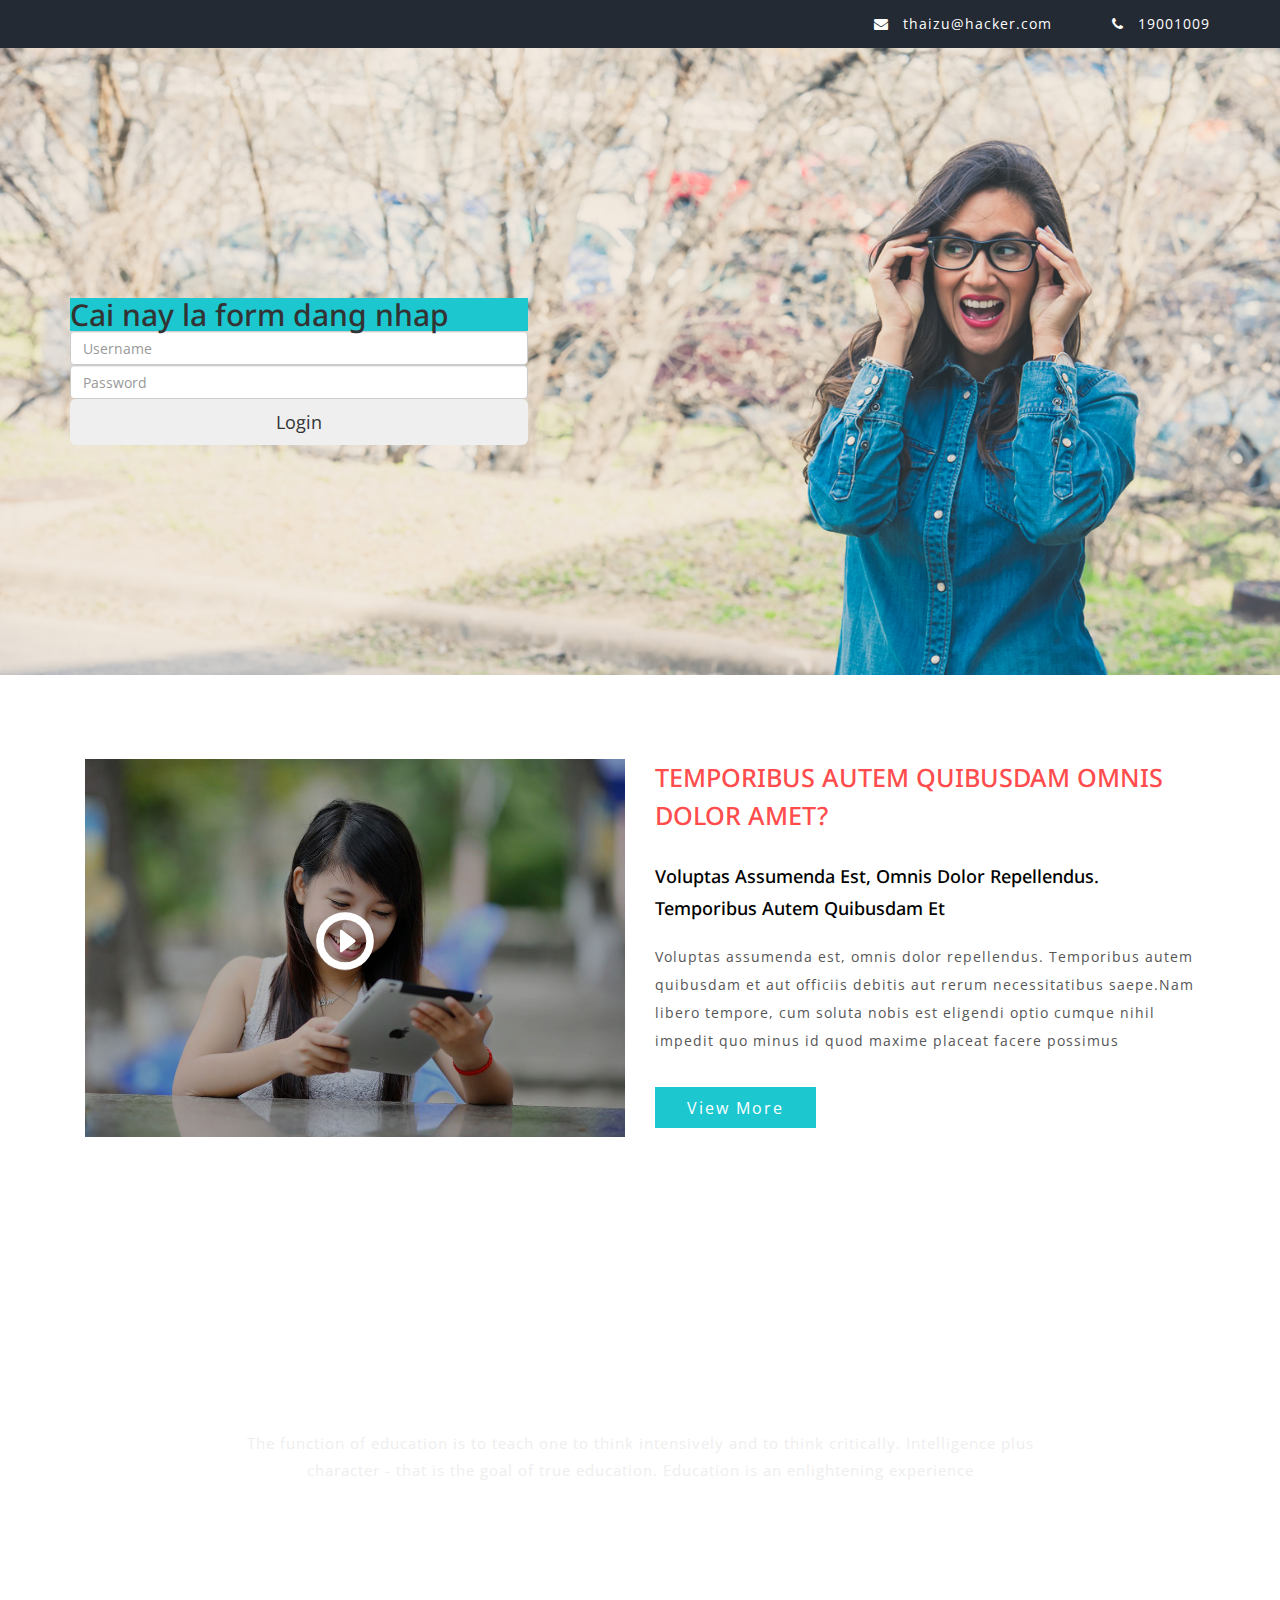
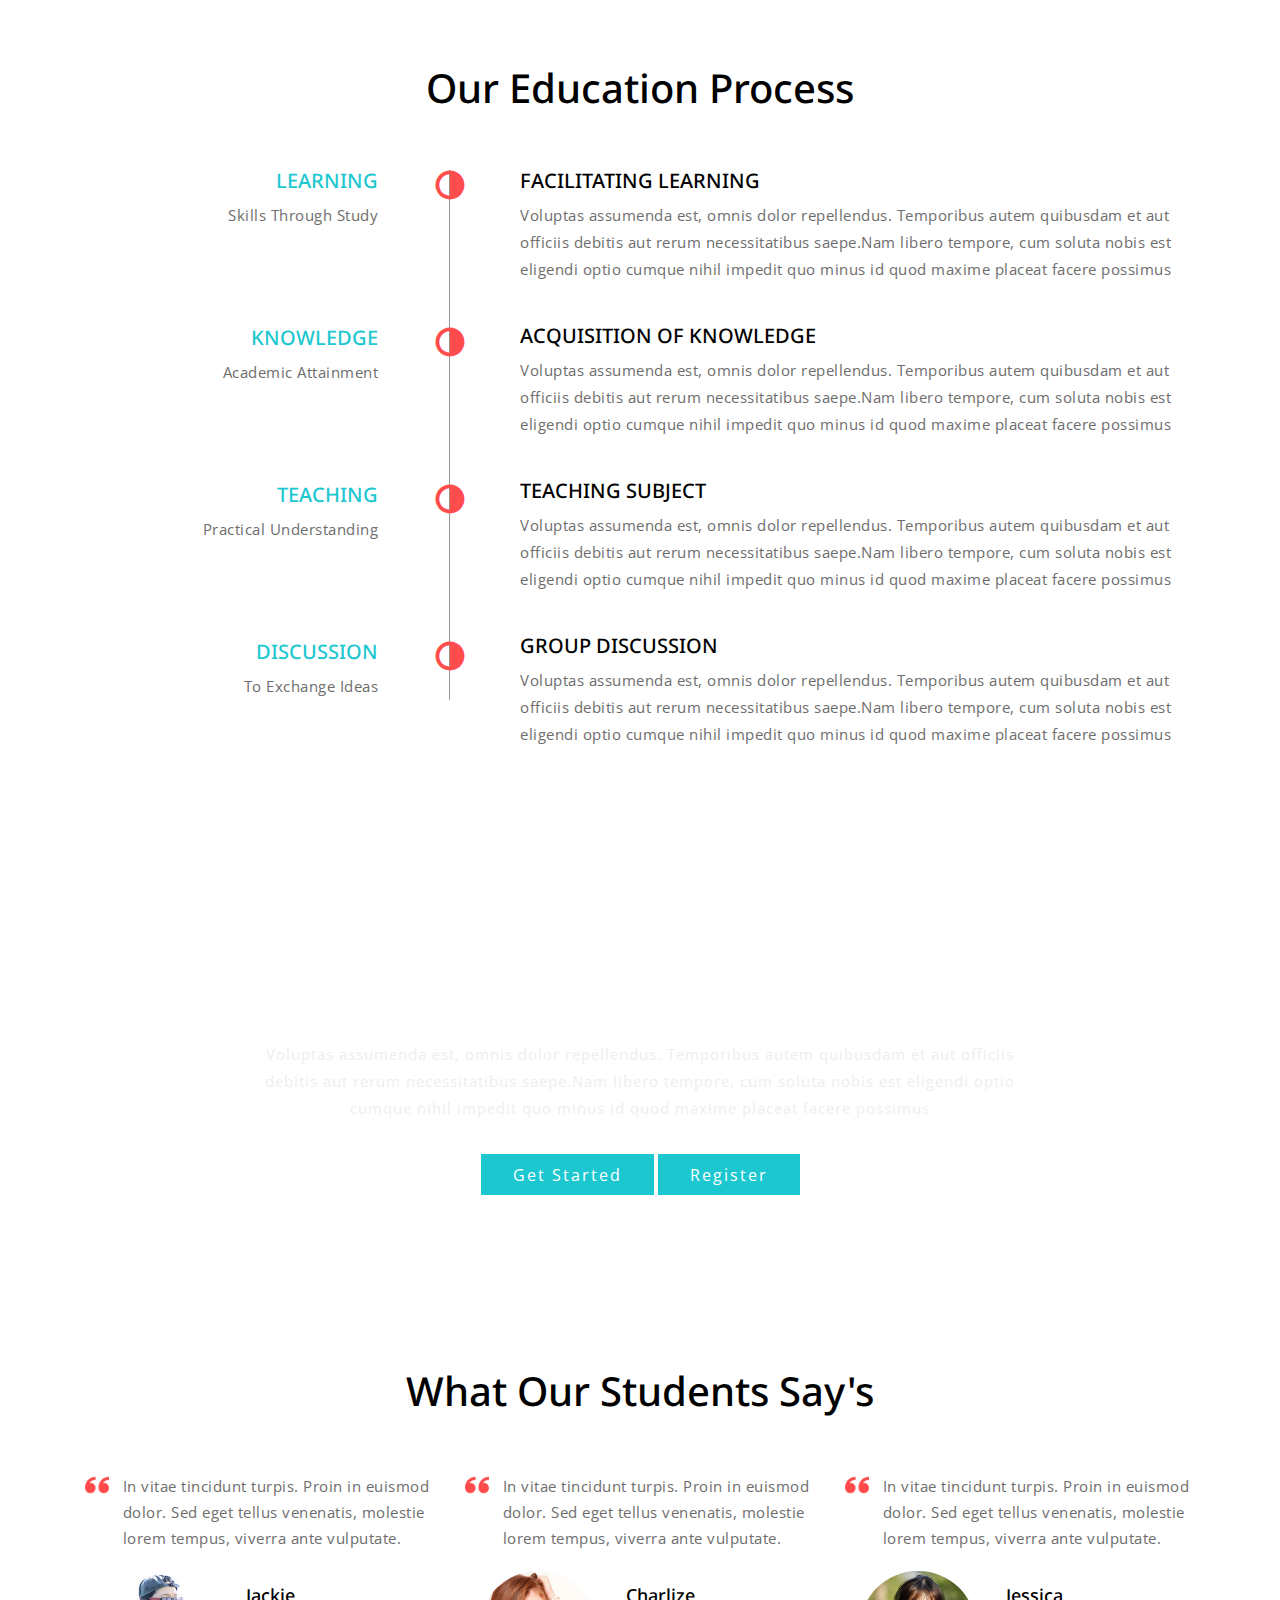
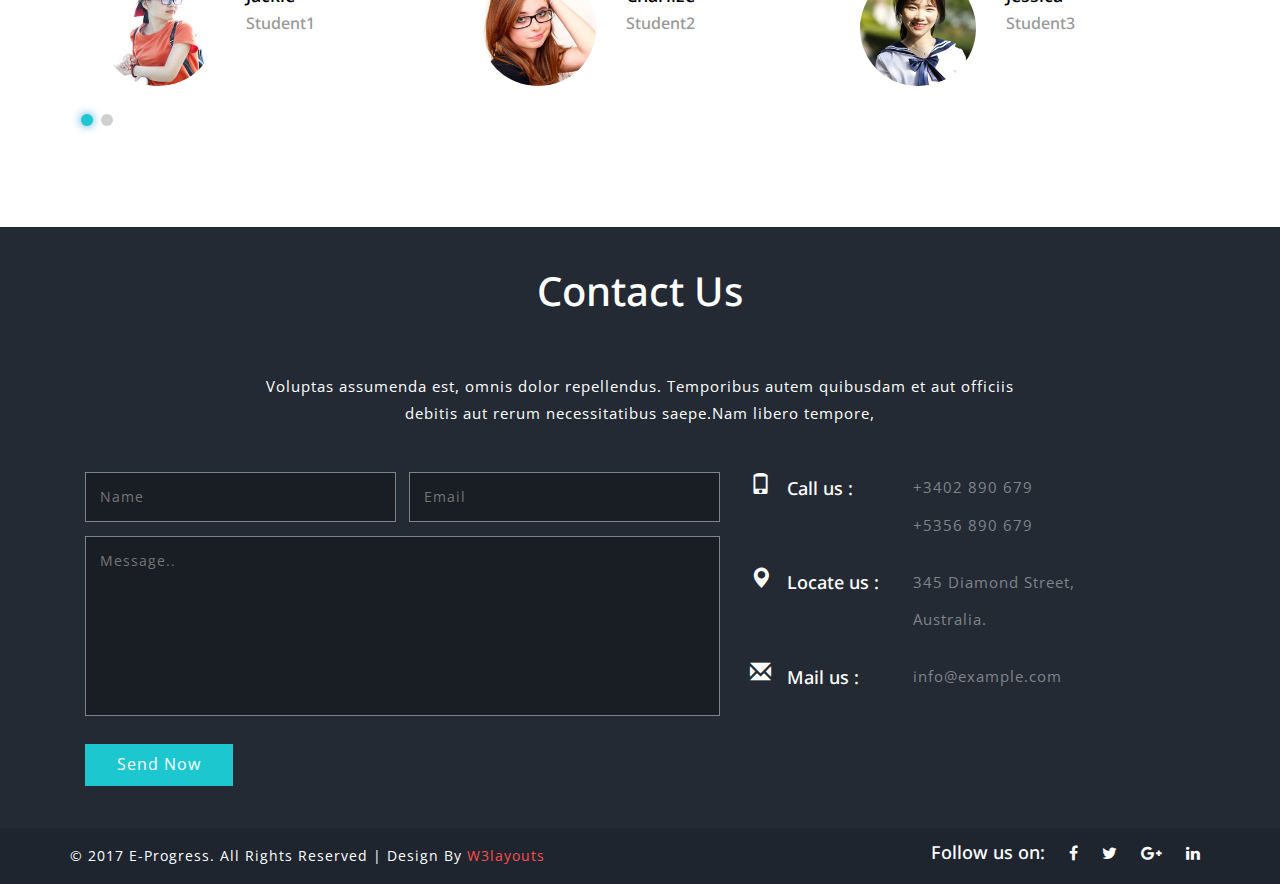
==== commit 3769ff3e: "y show" ====
--- a/index.html
+++ b/index.html
@@ -52,13 +52,16 @@
 				console.log(data);
 				window.localStorage.setItem("currentUser", JSON.stringify(data));
 				if (data.roles[0].authority == "ROLE_MINISTRY"){
-					window.location.href = "http://localhost:63343/CaseStudy4-Education-Manager-FE/ministry.html";
+					window.location.href = "http://localhost:63342/CaseStudy4-Education-Manager-FE/ministry.html";
 				}
 				else if (data.roles[0].authority == "ROLE_TEACHER"){
-					window.location.href = "http://localhost:63343/CaseStudy4-Education-Manager-FE/teacher.html";
+					window.location.href = "http://localhost:63342/CaseStudy4-Education-Manager-FE/teacher.html";
 				}
 				else if (data.roles[0].authority == "ROLE_ADMIN"){
-					window.location.href = "http://localhost:63343/CaseStudy4-Education-Manager-FE/admin.html";
+					window.location.href = "http://localhost:63342/CaseStudy4-Education-Manager-FE/admin.html";
+				}
+				else if (data.roles[0].authority == "ROLE_STUDENT"){
+					window.location.href = "http://localhost:63342/CaseStudy4-Education-Manager-FE/student.html";
 				}
 			}
 		});
@@ -71,7 +74,6 @@
 
 <!-- Body -->
 <body>
-
 <!-- banner -->
 <div class="banner">
 	<div class="header-top">
@@ -94,7 +96,7 @@
 					</div>
 					<div class="mb-3">
 						<input type="password" class="form-control password" id="login-password" name="loginPassword"
-							   placeholder="Password"></span>-->
+							   placeholder="Password"></span>
 					</div>
 					<input onclick="login()" type="submit" class="btn btn-custom btn-lg btn-block mt-3" value="Login">
 				</form>
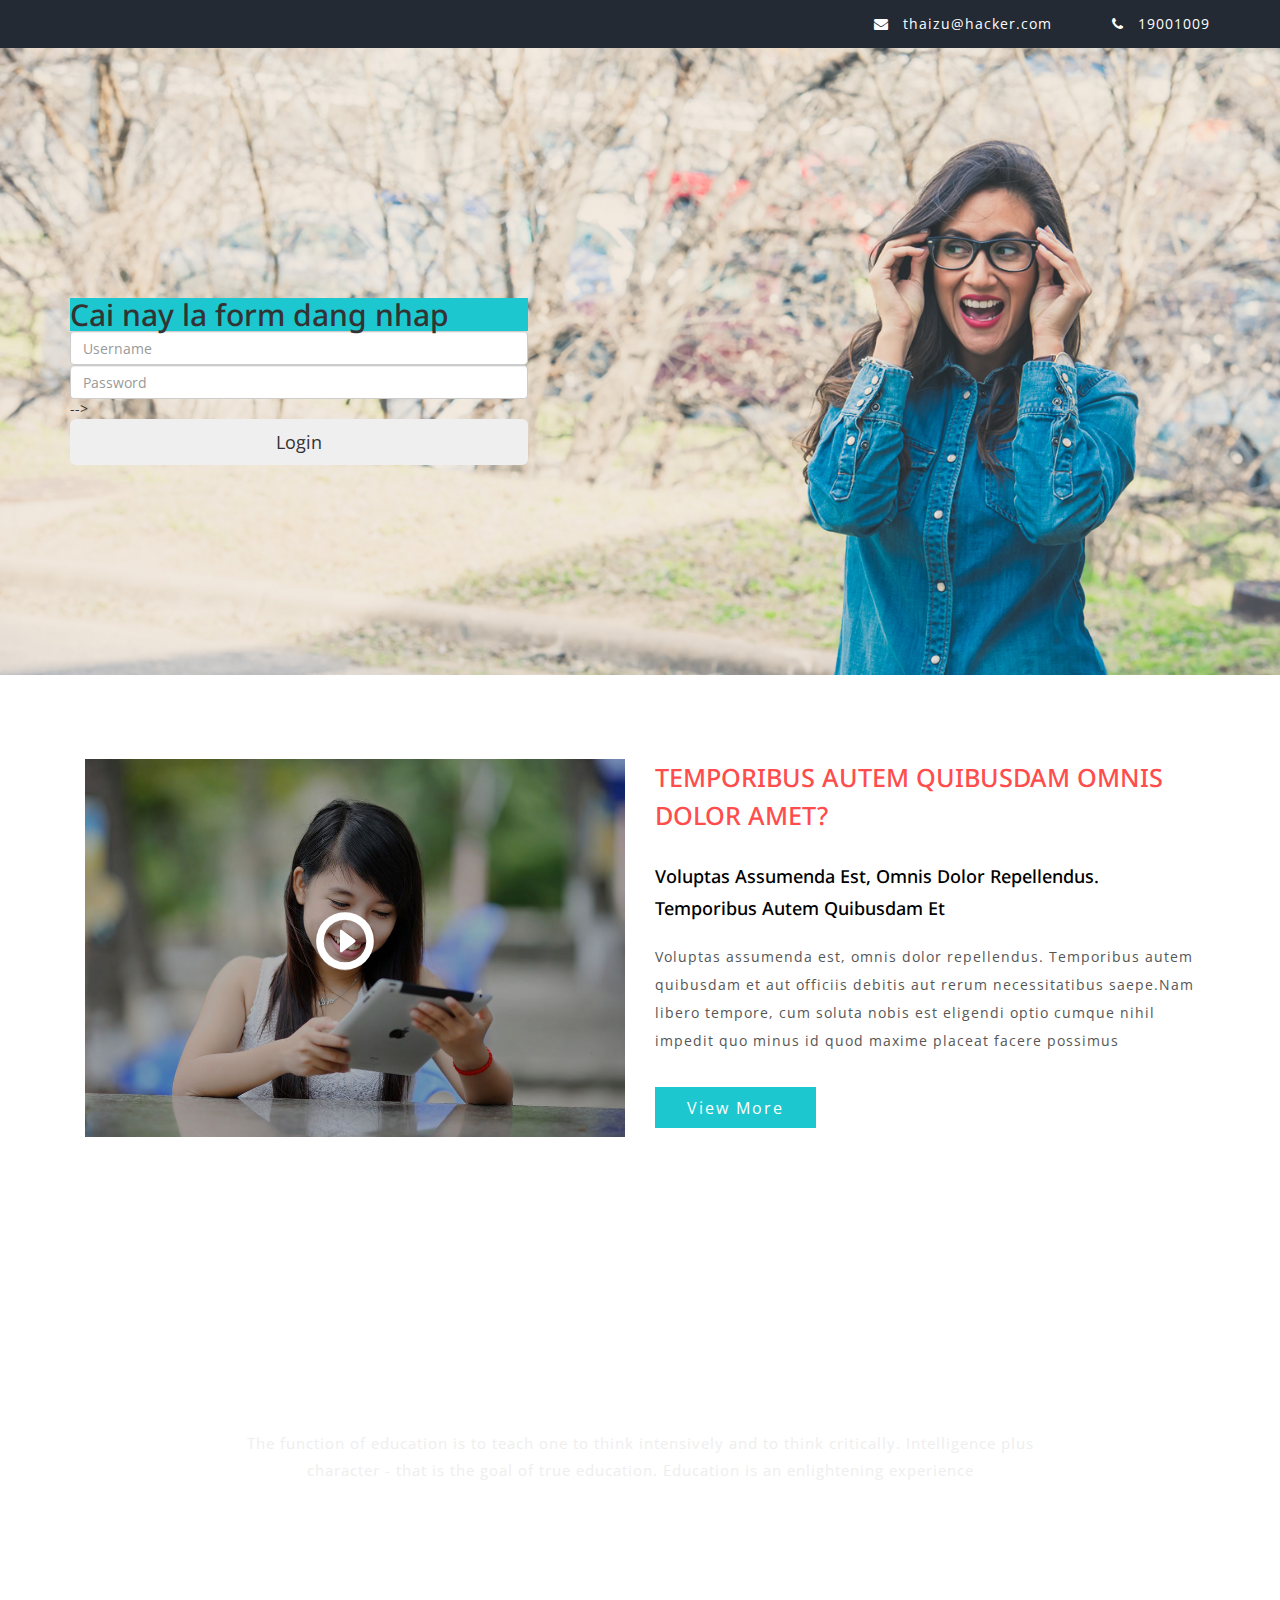
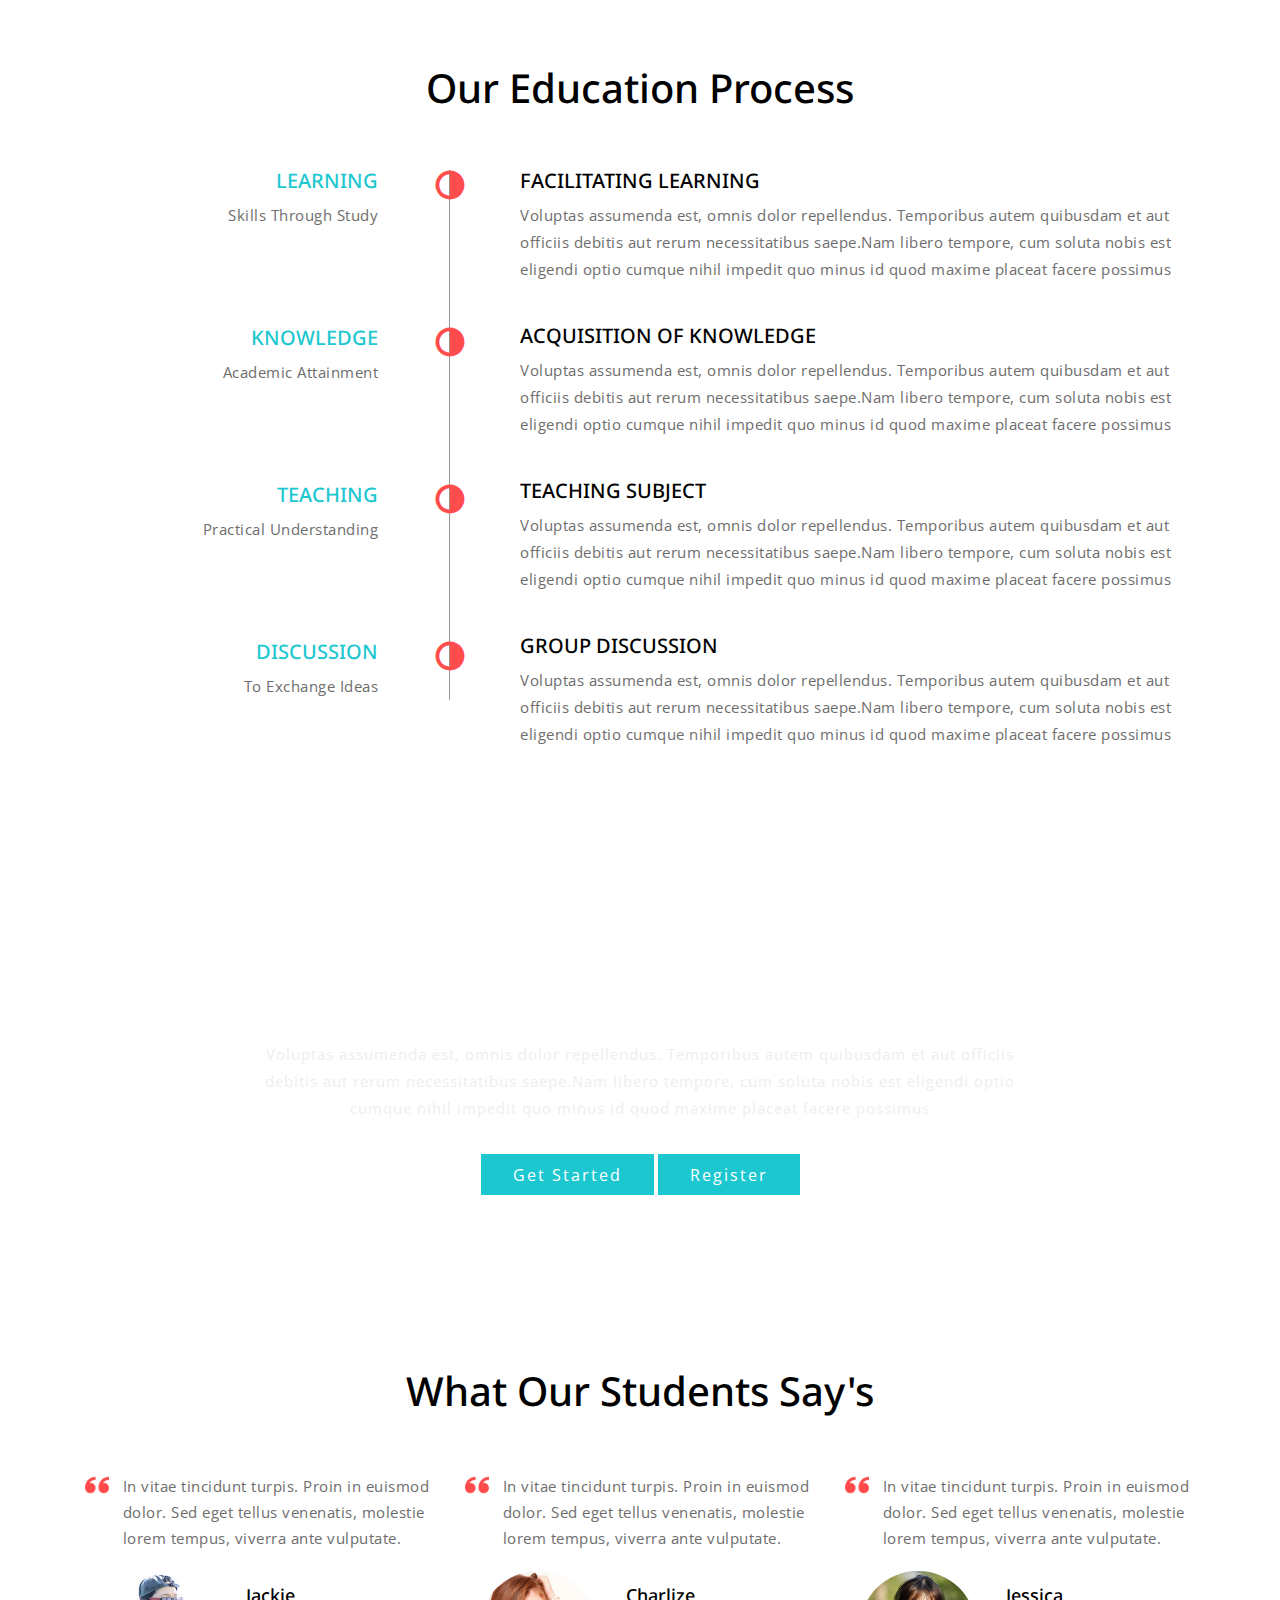
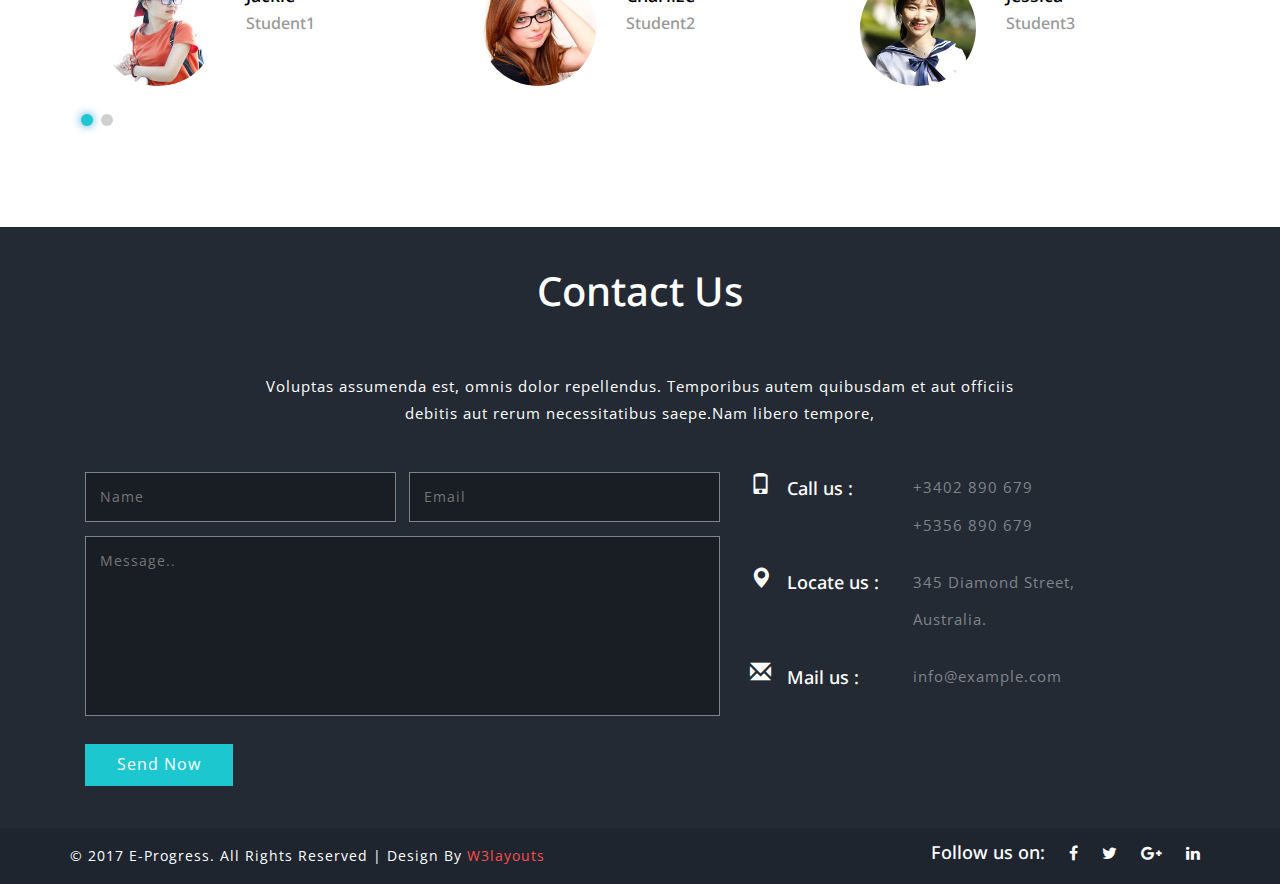
==== commit 2d5a4662: "update" ====
--- a/index.html
+++ b/index.html
@@ -52,16 +52,13 @@
 				console.log(data);
 				window.localStorage.setItem("currentUser", JSON.stringify(data));
 				if (data.roles[0].authority == "ROLE_MINISTRY"){
-					window.location.href = "http://localhost:63342/CaseStudy4-Education-Manager-FE/ministry.html";
+					window.location.href = "http://localhost:63343/CaseStudy4-Education-Manager-FE/ministry.html";
 				}
 				else if (data.roles[0].authority == "ROLE_TEACHER"){
 					window.location.href = "http://localhost:63342/CaseStudy4-Education-Manager-FE/teacher.html";
 				}
 				else if (data.roles[0].authority == "ROLE_ADMIN"){
-					window.location.href = "http://localhost:63342/CaseStudy4-Education-Manager-FE/admin.html";
-				}
-				else if (data.roles[0].authority == "ROLE_STUDENT"){
-					window.location.href = "http://localhost:63342/CaseStudy4-Education-Manager-FE/student.html";
+					window.location.href = "http://localhost:63343/CaseStudy4-Education-Manager-FE/admin.html";
 				}
 			}
 		});
@@ -74,6 +71,7 @@
 
 <!-- Body -->
 <body>
+
 <!-- banner -->
 <div class="banner">
 	<div class="header-top">
@@ -96,7 +94,7 @@
 					</div>
 					<div class="mb-3">
 						<input type="password" class="form-control password" id="login-password" name="loginPassword"
-							   placeholder="Password"></span>
+							   placeholder="Password"></span>-->
 					</div>
 					<input onclick="login()" type="submit" class="btn btn-custom btn-lg btn-block mt-3" value="Login">
 				</form>
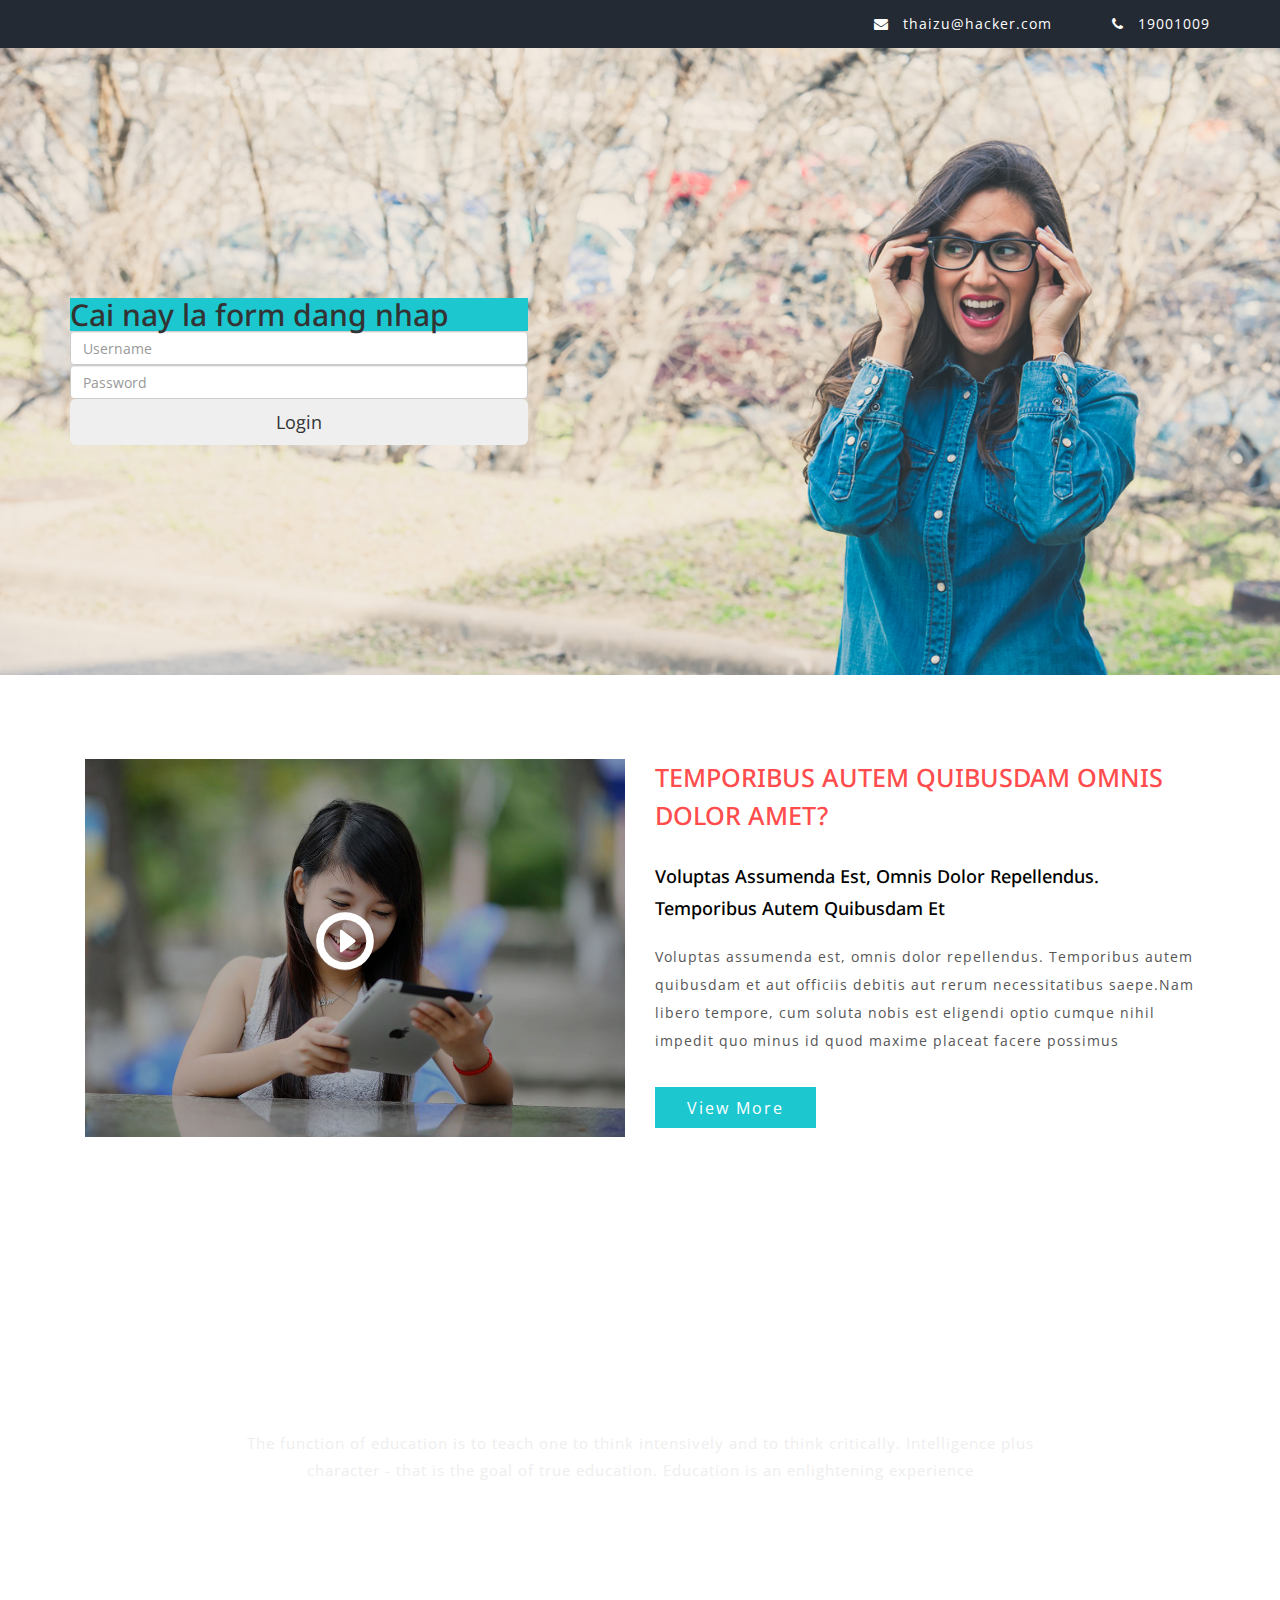
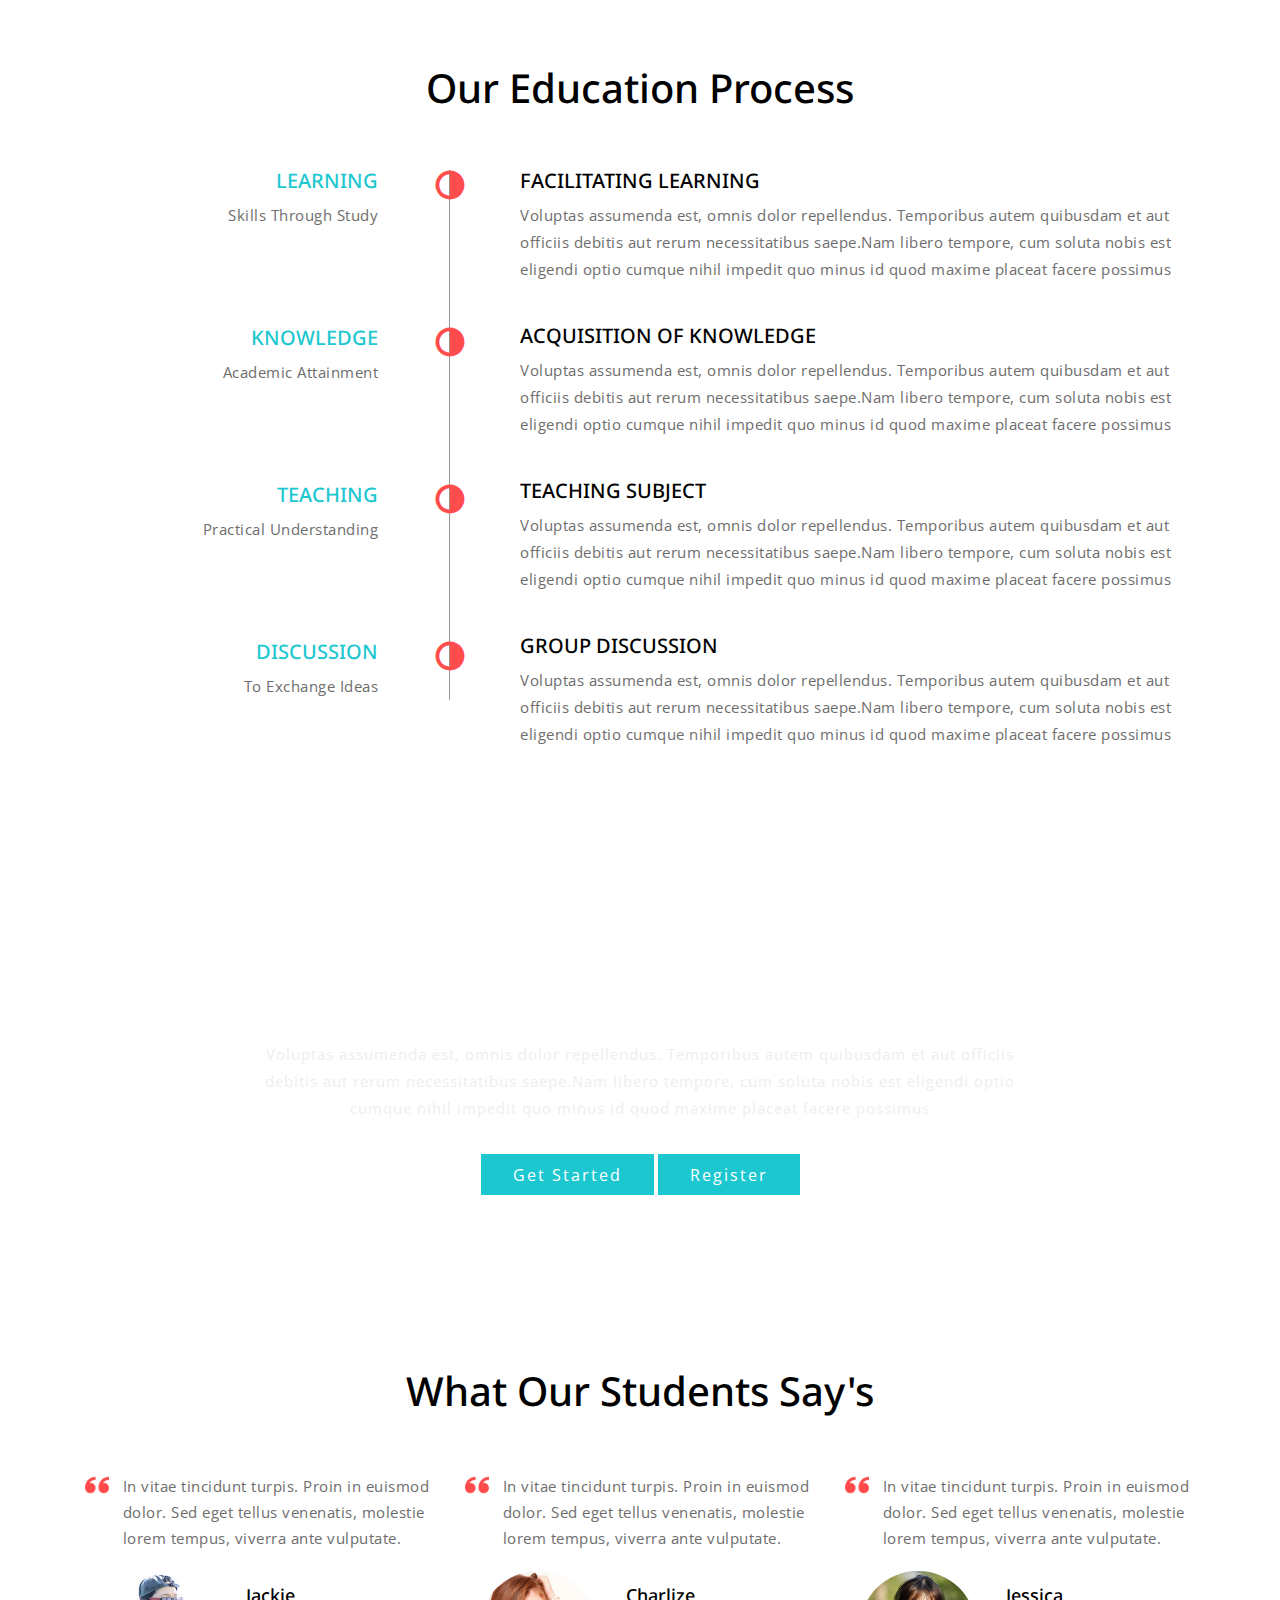
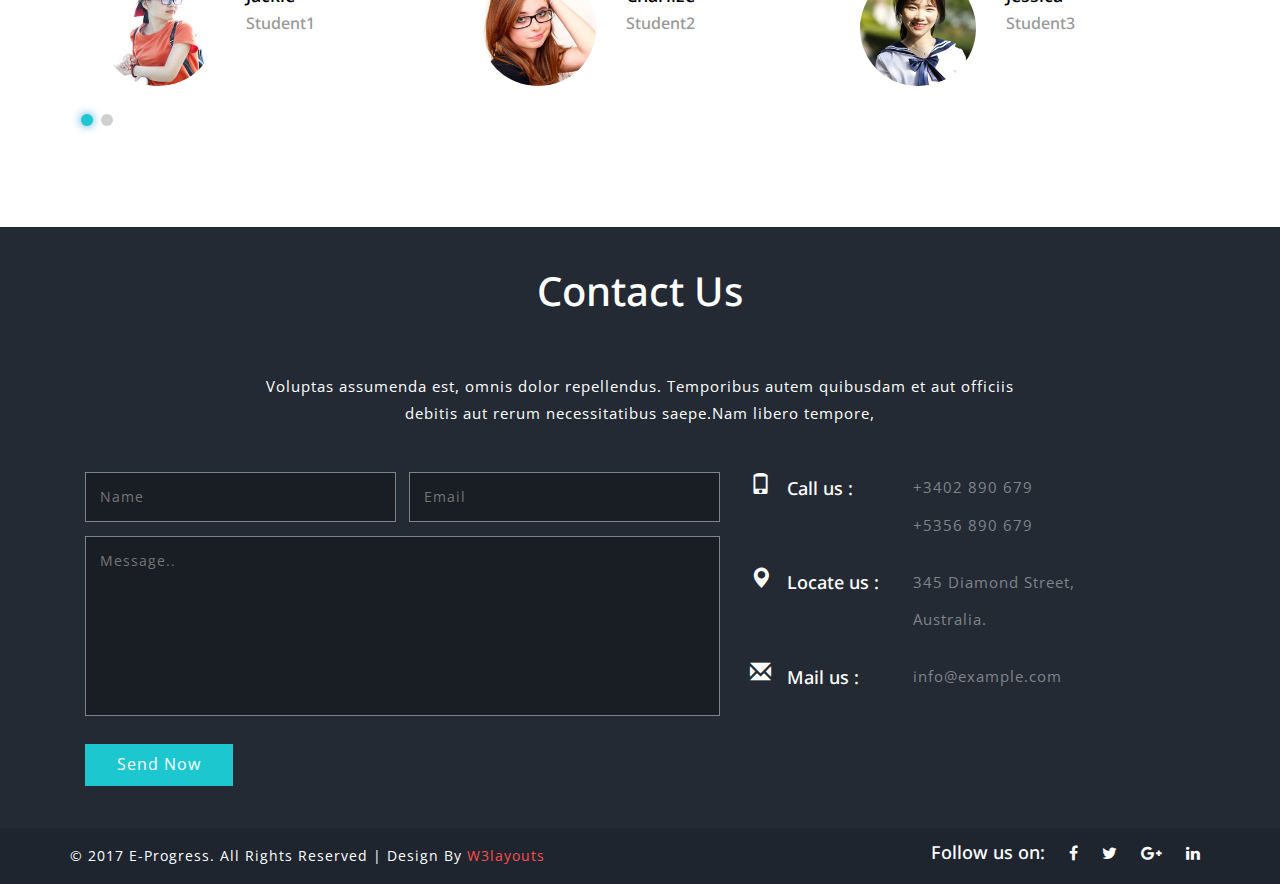
==== commit b55130a7: "Merge branch 'master' of https://github.com/ThaiVu54/CaseStudy4-Education-Manager-FE" ====
--- a/index.html
+++ b/index.html
@@ -52,13 +52,16 @@
 				console.log(data);
 				window.localStorage.setItem("currentUser", JSON.stringify(data));
 				if (data.roles[0].authority == "ROLE_MINISTRY"){
-					window.location.href = "http://localhost:63343/CaseStudy4-Education-Manager-FE/ministry.html";
+					window.location.href = "http://localhost:63342/CaseStudy4-Education-Manager-FE/ministry.html";
 				}
 				else if (data.roles[0].authority == "ROLE_TEACHER"){
 					window.location.href = "http://localhost:63342/CaseStudy4-Education-Manager-FE/teacher.html";
 				}
 				else if (data.roles[0].authority == "ROLE_ADMIN"){
-					window.location.href = "http://localhost:63343/CaseStudy4-Education-Manager-FE/admin.html";
+					window.location.href = "http://localhost:63342/CaseStudy4-Education-Manager-FE/admin.html";
+				}
+				else if (data.roles[0].authority == "ROLE_STUDENT"){
+					window.location.href = "http://localhost:63342/CaseStudy4-Education-Manager-FE/student.html";
 				}
 			}
 		});
@@ -71,7 +74,6 @@
 
 <!-- Body -->
 <body>
-
 <!-- banner -->
 <div class="banner">
 	<div class="header-top">
@@ -94,7 +96,7 @@
 					</div>
 					<div class="mb-3">
 						<input type="password" class="form-control password" id="login-password" name="loginPassword"
-							   placeholder="Password"></span>-->
+							   placeholder="Password"></span>
 					</div>
 					<input onclick="login()" type="submit" class="btn btn-custom btn-lg btn-block mt-3" value="Login">
 				</form>
